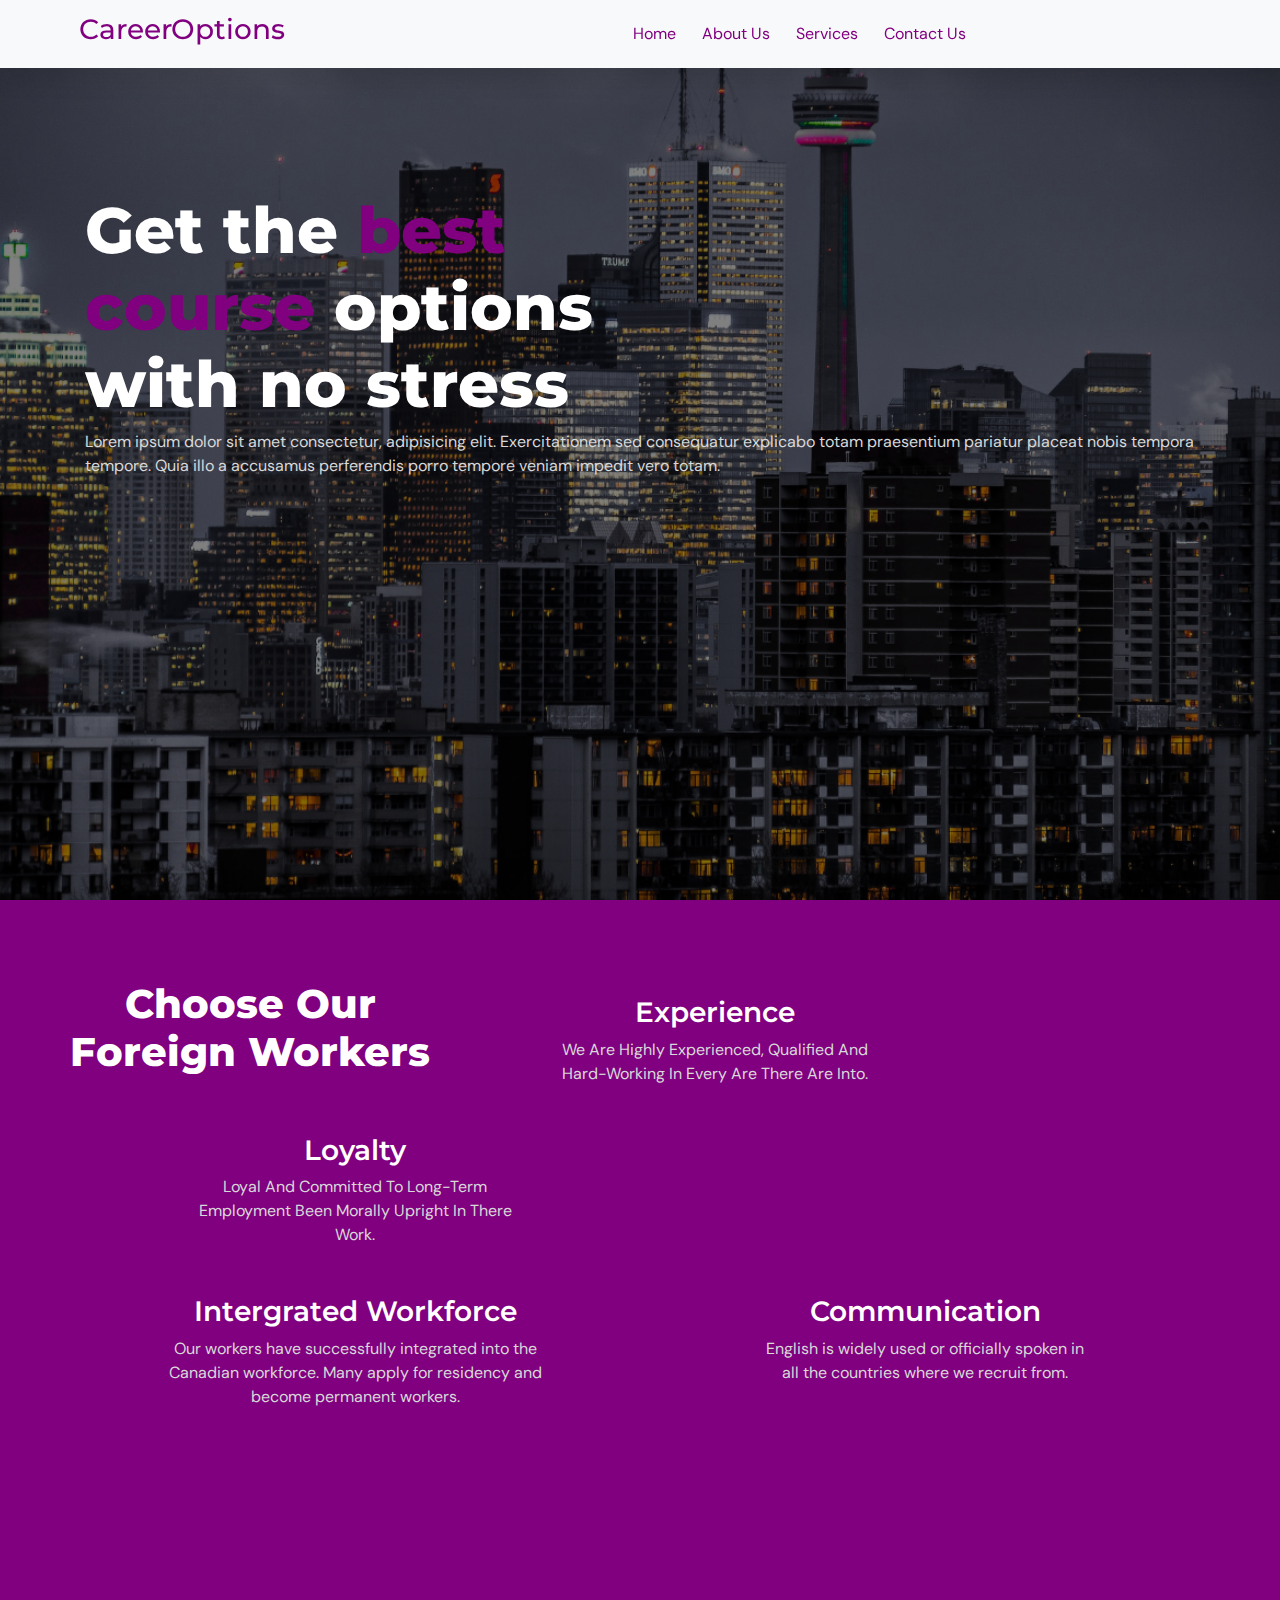
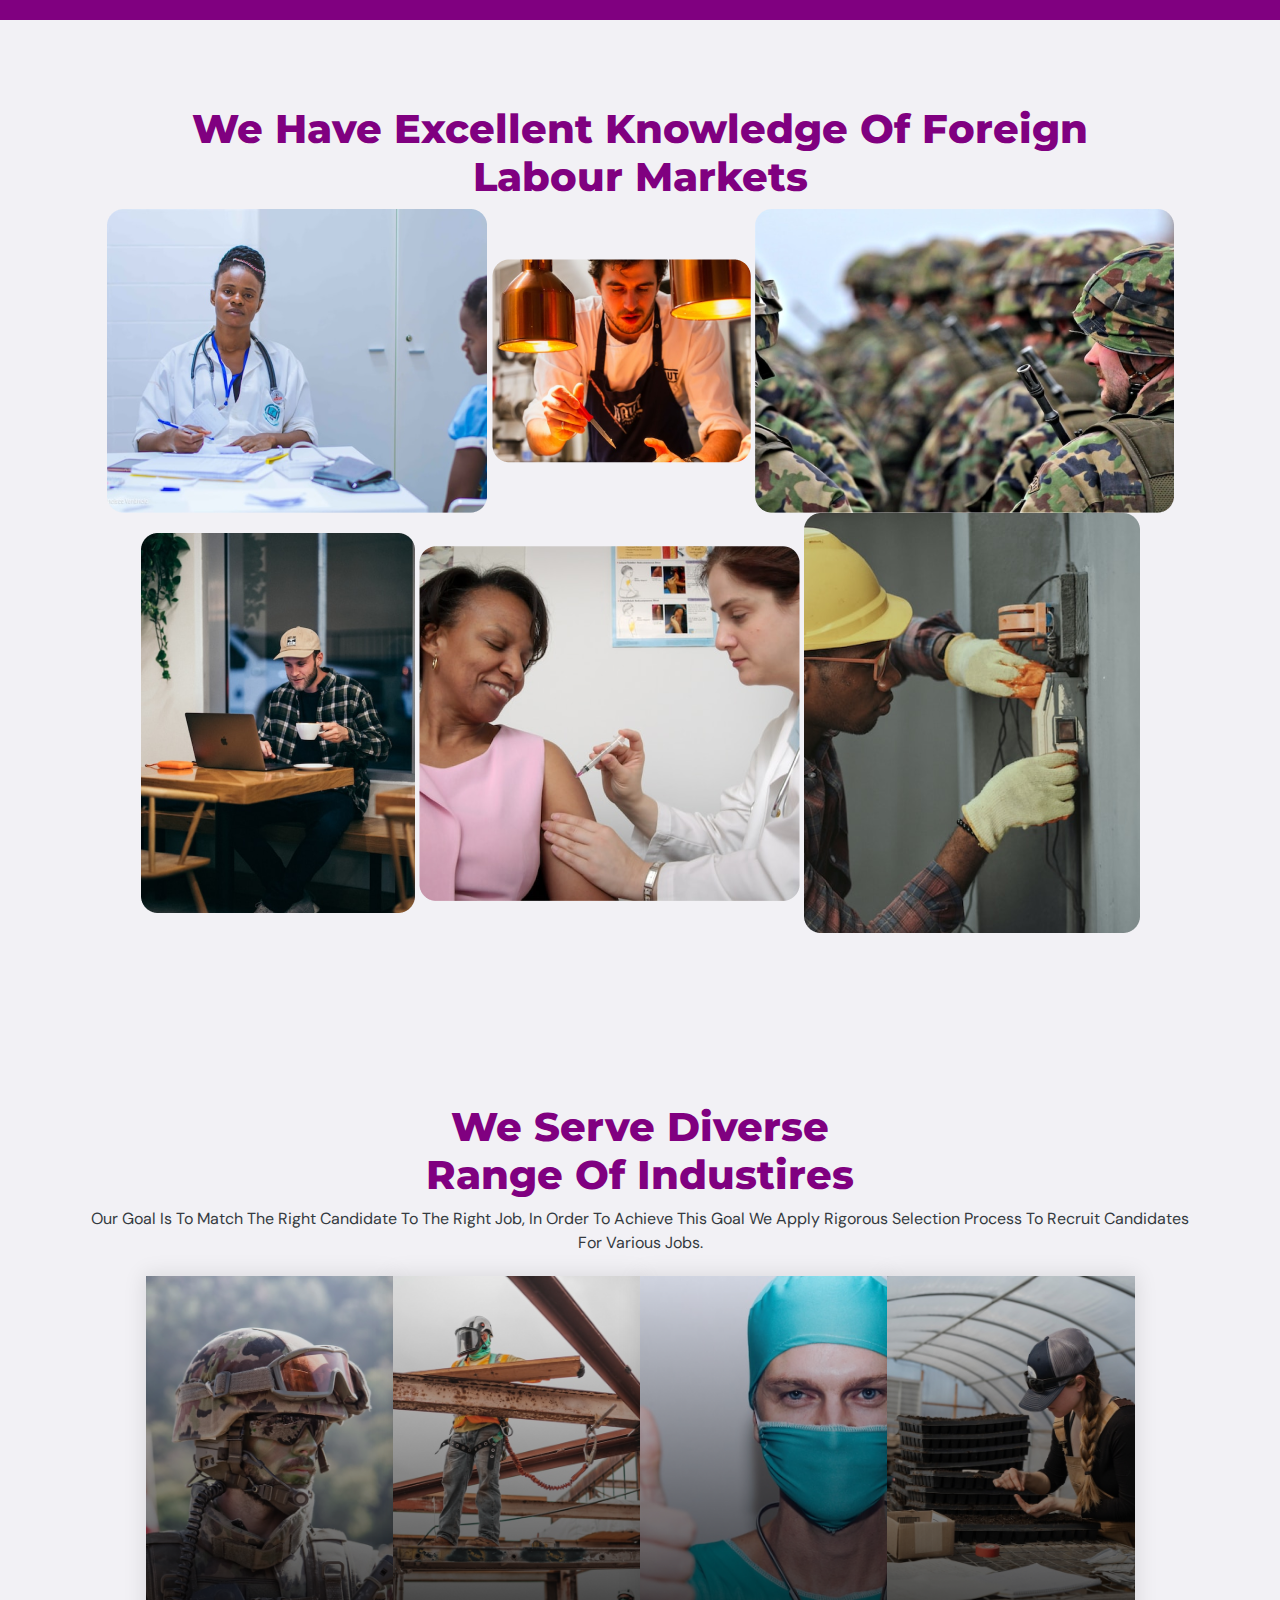
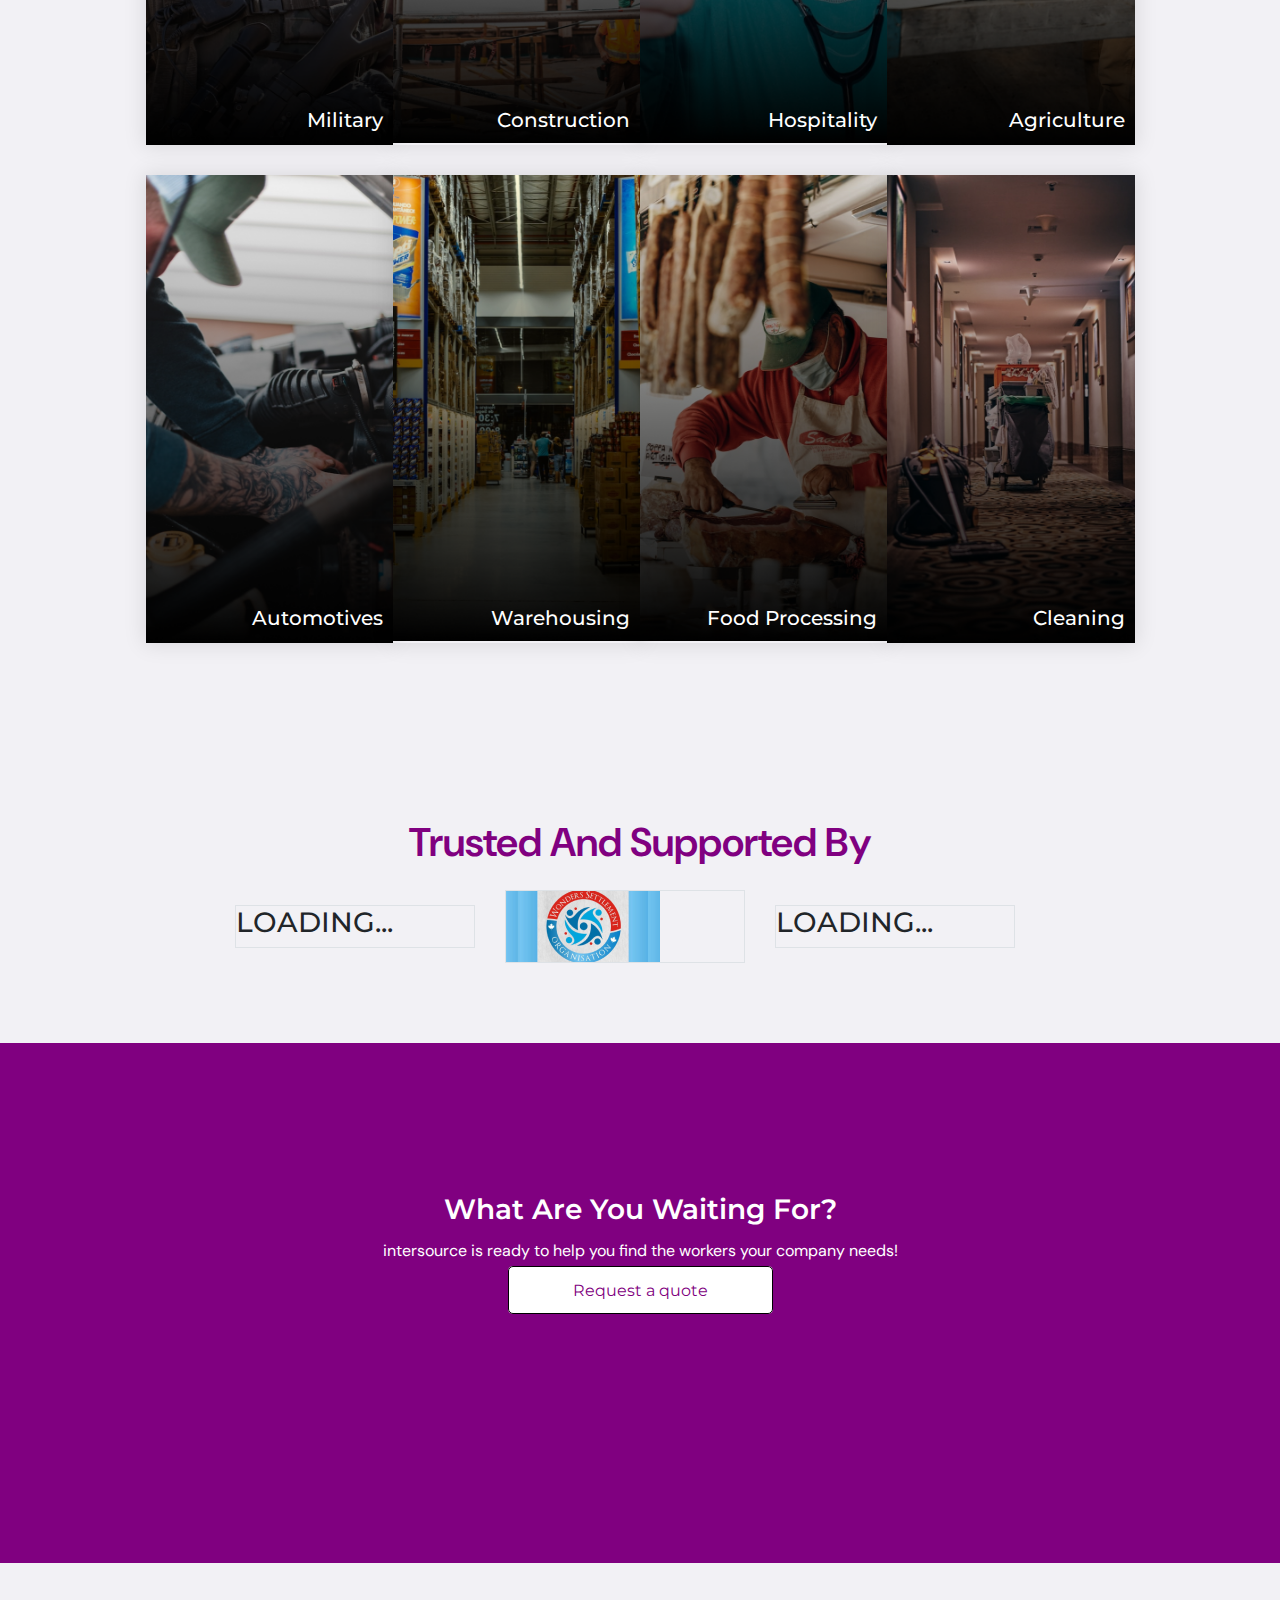
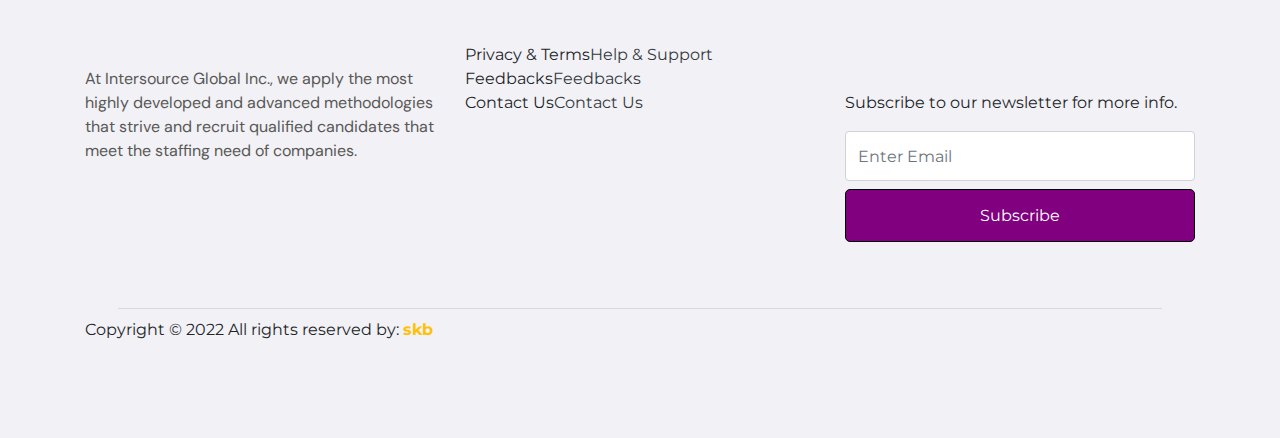
==== index.html @ 60148f46 "First commit of the year" ====
<!DOCTYPE html>
<html lang="en">
<head>
    <meta charset="UTF-8">
    <meta http-equiv="X-UA-Compatible" content="IE=edge">
    <meta name="viewport" content="width=device-width, initial-scale=1.0">
    <title>INTERSOURCE</title>
    <!-----external links--->
    <link rel="stylesheet" href="https://use.fontawesome.com/releases/v5.5.0/css/all.css" integrity="sha384-B4dIYHKNBt8Bc12p+WXckhzcICo0wtJAoU8YZTY5qE0Id1GSseTk6S+L3BlXeVIU" crossorigin="anonymous">
    <link rel="stylesheet" href="https://maxcdn.bootstrapcdn.com/bootstrap/4.1.3/css/bootstrap.min.css">
    <script src="https://ajax.googleapis.com/ajax/libs/jquery/3.3.1/jquery.min.js"></script>
    <script src="https://cdnjs.cloudflare.com/ajax/libs/popper.js/1.14.3/umd/popper.min.js"></script>
    <script src="https://maxcdn.bootstrapcdn.com/bootstrap/4.1.3/js/bootstrap.min.js"></script>
    <link rel="stylesheet" href="https://cdn.jsdelivr.net/npm/bootstrap-icons@1.9.1/font/bootstrap-icons.css">
    
    <link href="https://cdn.jsdelivr.net/npm/bootstrap@5.2.1/dist/css/bootstrap.min.css" 
    rel="stylesheet" integrity="sha384-iYQeCzEYFbKjA/T2uDLTpkwGzCiq6soy8tYaI1GyVh/UjpbCx/TYkiZhlZB6+fzT" 
    crossorigin="anonymous">
    <link rel="stylesheet" href="./css/style.css">
    <link rel="stylesheet" href="./css/responsive.css">
</head>
<body>

        <nav class="navbar navbar-expand-lg fixed-top bg-light">
          <div class="container-fluid">
            <a class="navbar-brand" href="#">
              <!-- <img src="imgs1/logo2.png" alt="" srcset="" id="logo-image" class="h-100 logo"> -->
              <h3 class="brand-name mx-5">CareerOptions</h3>
            </a>
            <button class="navbar-toggler" type="button" data-bs-toggle="collapse" data-bs-target="#navbarNavDropdown" aria-controls="navbarNavDropdown" aria-expanded="false" aria-label="Toggle navigation">
              <span class="navbar-toggler-icon"></span>
            </button>
            <div class="collapse navbar-collapse" id="navbarNavDropdown">
              <ul class="navbar-nav mx-auto">
                <li class="nav-item">
                  <a class="nav-link active" aria-current="page" href="index.html">Home</a>
                </li>
                <li class="nav-item">
                  <a class="nav-link" href="about.html">About Us</a>
                </li>
                <li class="nav-item">
                  <a class="nav-link" href="services.html">Services</a>
                </li>
                <li class="nav-item ">
                  <a class="nav-link" href="contact.html">Contact Us</a>
                </li>
              </ul>
            </div>
          </div>
        </nav> 
        <!--- NAV ENDS-->

        <!--HERO SECTION STARTS-->
        <section class="home hero-section" id="home">
            <div class="container">
                <div class="row">
                    <div class="col-12 ">
                        <h1 class="home-header text-align-center justify-content-center">
                            Get the <span> best</span> <br> <span>course </span>options <br> with no stress
                        </h1>
                            <p class="p1 text-align-center justify-content-center">
                                Lorem ipsum dolor sit amet consectetur, adipisicing elit. 
                                Exercitationem sed consequatur explicabo totam praesentium
                                 pariatur placeat nobis tempora tempore. 
                                Quia illo a accusamus perferendis porro tempore veniam impedit vero totam.
                            </p>
                    </div>
                </div>
            </div>
        </section>
        <!--HERO SECTION ENDS-->

        

        <!--CHOOSE SECTION STARTS-->
        <section class="choose choose-section" id="choose">
         <div class="container">
            <div class="row">
              <h1 class="choose-header text-center">
                Choose Our <br> Foreign Workers 
              </h1>
                <div class="col-lg-6 mb-3 mt-3 text-center text-capitalize">
                    <div class=" mb-lg-3">
                        <h3 class="choose-sub-header">Experience</h3>
                        <p class="p2">We are highly experienced, qualified and <br>
                           hard-working in every are there are into.
                          </p>
                    </div>
                </div>
                <div class="col-lg-6 mb-3 mt-3 text-center text-capitalize">
                    <div class=" mb-lg-3">
                        <h3 class="choose-sub-header">Loyalty</h3>
                        <p class="p2">Loyal and committed to long-term <br> employment been morally upright in there <br> work.
                          </p>
                    </div>
                </div>
            </div>
            <div class="row">
                <div class="col-lg-6 mb-3 mt-3 text-center">
                    <div class=" mb-lg-3">
                        <h3 class="choose-sub-header text-capitalize">Intergrated workforce</h3>
                        <p class="p2">Our workers have successfully integrated into 
                          the <br> Canadian workforce. Many apply for residency and <br> become permanent workers.
                          </p>
                    </div>
                </div>
                <div class="col-lg-6 mb-3 mt-3 text-center">
                    <div class=" mb-lg-3">
                        <h3 class="choose-sub-header text-capitalize">communication</h3>
                        <p class="p2">English is widely used or officially spoken
                           in <br> all the countries where we recruit from.
                          </p>
                    </div>
                </div>
            </div>
          </div>
      </section>
        <!--CHOOSE SECTION ENDS-->
        
        <!--LABOUR MARKETS SECTION STARTS-->
        <section class="labour labour-section" id="labour">
          <div class="container text-dark round">
              <div class="row">
                  <div class="col-12 ">
                      <h1 class="labour-header text-center text-capitalize ">
                        We have Excellent Knowledge of Foreign <br> Labour Markets 
                      </h1>
                     
                  <div class="round">
                      <div>
                        
                    <img src="./imgs1/img6.png" class="imgz" class="img-fluid" alt="" srcset="">
              
                    <!-- <div class="wrap-item"> -->
                        <img src="./imgs1/img7.png" class="imgz" class="img-fluid" alt="" srcset="">
                    <!-- </div> -->
                    <!-- <div class="wrap-item"> -->
                        <img src="./imgs1/img8.png" class="imgz" class="img-fluid" alt="" srcset="">
                    <!-- </div> -->
                      </div>
                <div>
                  
                <!-- <div class="wrap-item"> -->
                  <img src="./imgs1/tech.png" class="imgz" class="img-fluid" alt="" srcset="">
                  <!-- </div> -->
                  <!-- <div class="wrap-item"> -->
                      <img src="./imgs1/img10.png" class="imgz" class="img-fluid" alt="" srcset="">
                  <!-- </div>
                  <div class="wrap-item"> -->
                      <img src="./imgs1/img11.png" class="imgz" class="img-fluid" alt="" srcset="">
                  <!-- </div> -->
                </div>
              </div>
                     </div>
                    </div>
             </div>
      </section>
        <!--LABOUR MARKETS SECTION ENDS-->

        <!--RANGE INDUSTRIES SECTION STARTS-->
        <section class="range range-section" id="range">
          <div class="container  text-dark">
              <div class="row">
                  <div class="col-12">
                      <h1 class="range-header text-capitalize text-center">
                        we serve diverse <br> range of industires 
                      </h1>
                      <p class="p3 text-center text-dark text-capitalize">
                        our goal Is to match the right candidate to the right job, in order to achieve this goal 
                        we apply rigorous selection process to recruit candidates for various jobs.
                      </p>
                      <div class="range-img">
                        <div class="box">
                          <img src="./imgs1/military.png" class="img-fluid" alt="" srcset="">
                          <h5 class="bottom-text text-capitalize">Military</h5>
                        </div>
                        <div class="box">
                          <img src="./imgs1/img13.png" class="img-fluid" alt="" srcset="">
                          <h5 class="bottom-text text-capitalize">Construction</h5>
                        </div>
                        <div class="box">
                          <img src="./imgs1/health.png" class="img-fluid" alt="" srcset="">
                          <h5 class="bottom-text">Hospitality</h5>
                        </div>
                        <div class="box">
                          <img src="./imgs1/img16.png" class="img-fluid" alt="" srcset="">
                          <h5 class="bottom-text text-capitalize">Agriculture</h5>
                        </div>
                      </div>
                    
                  </div>
              </div>
              <div class="row">
                <div class="col-12">
                    <div class="range-img">
                      <div class="box">
                        <img src="./imgs1/img17.png" class="img-fluid" alt="" srcset=""> 
                        <h5 class="bottom-text">Automotives</h5> 
                      </div>
                      <div class="box">
                        <img src="./imgs1/img18.png" class="img-fluid" alt="" srcset="">
                        <h5 class="bottom-text text-capitalize">Warehousing</h5>
                      </div>
                      <div class="box">
                        <img src="./imgs1/img19.png" class="img-fluid" alt="" srcset="">
                        <h5 class="bottom-text text-capitalize">Food Processing</h5>
                      </div>
                      <div class="box">
                        <img src="./imgs1/img20.png" class="img-fluid" alt="" srcset="">
                        <h5 class="bottom-text text-capitalize">Cleaning</h5>
                      </div>
                    </div>
                  
                </div>
            </div>
          </div>
      </section>
        <!--RANGE INDUSTRIES SECTION ENDS-->

        <!--PARTNERS SECTION STARTS-->
        <section class="partner partner-section" id="partner">
          <div class="container">
              <div class="row">
                  <div class="col-md-12">
                      <h1 class="partner-header text-capitalize text-center mb-4">
                        trusted and supported by 
                      </h1>
                      <div class="row row-cols-2 col-md-12 me-2 align-items-center justify-content-center row-cols-lg-4 g-3 g-lg-12">
                        <div class="col-md-3">
                          <div class=" border partner">
                            <!-- <img src="imgs1/black-square.png" class="img-fluid" alt="" srcset=""> -->
                            <h3>LOADING...</h3>
                          </div>
                        </div>
                        <div class="col-md-3">
                          <div class=" border partner">
                            <img src="imgs1/light-square.png" class="img-fluid" alt="" srcset="">
                          </div>
                        </div>
                        <div class="col-md-3">
                          <div class=" border partner">
                            <!-- <img src="imgs1/black-square.png" class="img-fluid" alt="" srcset=""> -->
                            <h3>LOADING...</h3>
                          </div>
                        </div>
                      </div>
                  </div>
              </div>
          </div>
      </section>
        <!--PARTNERS SECTION ENDS-->

            <!--QUOTE SECTION STARTS-->
            <section class="quote quote-section" id="quote">
            <div class="container-fluid text-white ">
                <div class="row">
                    <div class="col quote1">
                        <div class="card text-center border-0">
                        <div class="card-body quote2 py-5 border-0">
                            <h3 class="card-title card-title1 text-capitalize ">what are you waiting for?</h3>
                            <p class="card-text text-white p4">intersource is ready to help you find the workers your company needs!</p>
                            <a href="#" class="req-btn py-3">Request a quote</a>
                        </div>
                        </div>
                    </div>
                </div>
            </div>
        </section>
            <!--QUOTE SECTION ENDS-->

            <!--FOOTER SECTION STARTS-->
            <section class="footer footer-section" id="footer">
            <footer class="site-footer">
                <div class="container">
                    <div class="row">
                    <div class="col-lg-4 py-4">
                        <!-- <img src="./imgs1/logo2.png" alt="" srcset=""> -->
                        <p class="p5"> 
                            At Intersource Global Inc., we apply the most highly 
                            developed and advanced methodologies that strive and
                            recruit qualified candidates that meet the staffing
                            need of companies.
                            </p>
                        </div>
                            <div class="col-lg-4 mb-2">
                                <ul class="list-unstyled footer-link ">
                                <li class="d-flex ">
                                    <span class="me-3 ">Privacy & Terms</span><span class="text-dark">Help & Support</span>
                                </li>
                                <li class="d-flex">
                                    <span class="me-5">Feedbacks</span> <span class="text-dark">Feedbacks</span>
                                </li>
                                <li class="d-flex">
                                    <span class="me-5">Contact Us</span><span class="text-dark">Contact Us</span>
                                </li>
                                </ul>
                            </div>
                            
                            <div class="col-lg-4 mb-2 py-5">
                                <p>
                                Subscribe to our newsletter for more info.
                                </p>
                                <form action="" >
                                <input type="search" class="form-control form-control3 mb-2" placeholder="Enter Email" aria-label="Search" aria-describedby="search-addon" />
                                        <span class=" border-0" id="search-addon">
                                        <!-- <button type="submit" class="btn ">search</button> -->
                                        <button class=" subscribe-btn btn-block py-3"  type="submit">Subscribe</button>
                                        </span>
                                </form>
                                    
                            </div>
                                <hr class="mb-2 col mx-5">  
                            </div>
                            <div class="row align-items-center">
                            <div class="col-md-7 col-lg-6">
                                <p>
                                Copyright &copy; 2022 All rights reserved by:
                                <a href="#" style="text-align:none ;">
                                    <strong class="text-warning">skb</strong>
                                </a>
                                </p>
                            </div>
                            <div class="col-md-5 col-lg-6">
                                <div class="text-center text-md-right">
                                <ul class="list-unstyled list-inline">
                                    <li class="list-inline-item">
                                    <a href="#" class="btn-floating btn-sm text-dark" ><i class="fab fa-facebook "></i></a>
                                    </li>
                                    <li class="list-inline-item">
                                    <a href="#" class="btn-floating btn-sm text-dark" ><i class="fab fa-instagram"></i></a>
                                    </li>
                                    <li class="list-inline-item">
                                    <a href="#" class="btn-floating btn-sm text-dark" ><i class="fab fa-twitter"></i></a>
                                    </li>
                                    <li class="list-inline-item">
                                    <a href="#" class="btn-floating btn-sm text-dark" ><i class="fab fa-whatsapp"></i></a>
                                    </li>
                                    <li class="list-inline-item">
                                    <a href="#" class="btn-floating btn-sm text-dark" ><i class="fab fa-youtube"></i></a>
                                    </li>
                                </ul>
                                </div>
                            </div>
                            </div>
                        </div>
                        </footer>
                </section>
            <!--FOOTER SECTION ENDS-->


    <script src="https://cdn.jsdelivr.net/npm/@popperjs/core@2.11.6/dist/umd/popper.min.js" 
    integrity="sha384-oBqDVmMz9ATKxIep9tiCxS/Z9fNfEXiDAYTujMAeBAsjFuCZSmKbSSUnQlmh/jp3" crossorigin="anonymous">
    </script>
    <script src="https://cdn.jsdelivr.net/npm/bootstrap@5.2.1/dist/js/bootstrap.min.js" 
    integrity="sha384-7VPbUDkoPSGFnVtYi0QogXtr74QeVeeIs99Qfg5YCF+TidwNdjvaKZX19NZ/e6oz" 
    crossorigin="anonymous">
    </script>
    <script src="./js/data.js"></script>   
    <script src="./js/script.js"></script>
    </body>
    </html>
---- css/style.css ----
/* monteserrat fonts for the headers and Dm sans for the body text */
@import url('https://fonts.googleapis.com/css2?family=Montserrat:wght@400;500;600;700;800;900&display=swap');
@import url('https://fonts.googleapis.com/css2?family=DM+Sans:wght@400;500;700&family=Montserrat:wght@400;500;600;700;800;900&display=swap');

/* Color variation */
:root {
    --body: #F2F1F5;
    --blue: #3480F1;
    --white: #ffffff;
    --black:#000000;
    --linear-gradient: rgba(0, 0, 0, 0.81), rgb(250, 249, 249);
    --linear-gradient2: rgba(97, 154, 239, 1);
    --linear-gradient3: linear-gradient(-255deg, #102544 0%,   #1965D5 59.38%);
    --sub-btn: #102544;
    --paragraph-color:rgba(216, 216, 216, 1);

  }

body{
    font-family: "montserrat" ,sans-serif;
    background-color: var(--body);
}
.brand-name{
    color: purple;
}
a{
    text-decoration: none !important;
    transition: all .5s ease-in;
    cursor: pointer;
    list-style: none;
    color: white;
}
.navbar{
    box-shadow: 0 12px 20px rgba(0, 0, 0, .1);
    background: white;
}
.navbar ul li a{
    margin: 5px;
    color: purple !important;
    /* background-color: red; */
    /* font-weight: 600; */
    font-family: 'Dm sans';
}
.navbar ul li a:hover{
    background-color: purple;
    color: white !important;
    border-radius: 5px;
}
section{
    padding-top: 80px;
    padding-bottom: 80px;
    z-index: 2;
}
.hero-section{
    min-height: 100vh;
}
.home-header{
    font-size: 4rem;
    font-family: 'Montserrat';
    font-weight: 800;
    padding-top: 7rem;
    /* padding-left: 1rem; */
    color: white;
}
.home-header > span{
    color: purple;
}

.home{
    width: 100%;
    background-image: url(../imgs1/img27.png);
    background-position: center;
    background-repeat: no-repeat;
    background-size: cover;
}

.overlay{
    position: absolute;
    top: 0;
    left: 0;
    width: 100%;
    height: 100%;
    background: linear-gradient(rgba(0, 0, 0, 0.075), rgba(250, 249, 249, 0.151));
    z-index: -1;
}
.p1{
    color: var(--paragraph-color);
    font-family: 'Dm sans', 'Segoe UI', Tahoma, Geneva, Verdana, sans-serif; 
}

.p5{
    color: #585858;
    font-family: 'Dm sans', 'Segoe UI', Tahoma, Geneva, Verdana, sans-serif; 
}


/* .btn1 {
    padding: .85rem 4rem !important;
    color: #fff !important;
    background-color: #198754;
    outline: none !important;
    border: none !important;
    border-radius: 5px;
    text-decoration: none; 
}
.btn1:hover {
    padding: .85rem 4rem !important;
    color:  #198754 !important;
    background-color: #fff !important;
    border: 1px solid #198754 !important;
    border-radius: 5px;
    text-decoration: none;  
} */

/* .signup-btn:hover, .signin-btn:hover{
    padding: .85rem 4rem !important;
    color:  #3480F1 !important;
    background-color: #fff !important;
    border: 1px solid #3480F1 !important;
    border-radius: 5px;
    text-decoration: none; 
}
 .btn2 {
    padding: .85rem 4rem !important;
    background-color: white;
    color: #3480F1 !important;
    outline: none !important;
    border: 1px solid #3480F1;
    border-radius: 5px;
    text-decoration: none;
} 
.btn2:hover {
    padding: .85rem 4rem !important;
    color: #fff !important;
    background-color:#3480F1 !important;
    border: 1px solid #3480F1 !important;
    border-radius: 5px;
    text-decoration: none;
    
}  */

 .hero-btn{
    padding: .5rem 1.2rem !important;
    border-radius: 5px;
    /* margin-left: 15px; */
    border: none;
    background-color: purple;
    color: white !important;
}
.hero-btn:hover {
    padding: .85rem 4rem !important;
    border-radius: 5px;
    border: 1px solid purple !important;
    background-color: white;
    color:  purple !important;
    transform: ease all .1s;
}
.req-btn{
    padding: .85rem 4rem !important;
    background-color: white;
    color: purple !important;
    outline: none !important;
    border: 1px solid black;
    border-radius: 5px;
    text-decoration: none; 
    
}
.req-btn:hover{
    color: white !important;
    background-color: purple;
    box-shadow: 0 12px 20px rgba(0, 0, 0, .4);
}
/* .quote-btn{
    background-color: white;
    color: black;
    padding: .85rem 1.2rem !important;
    border-radius: .72rem;
} */

.subscribe-btn{
    padding: .85rem 4rem !important;
    background-color: purple;
    color: white !important;
    outline: none !important;
    border: 1px solid black;
    border-radius: 5px;
    text-decoration: none; 
}
.subscribe-btn:hover{
    color:purple !important;
    background-color:  white !important;
}
.list-inline, .list-inline-item, a .fab{
    color: purple;
}
.jobs-card-section{
    min-height: 100vh;
    /* background-color: red; */
}
.jobs-btn{
    padding: .85rem 3rem !important;
    border-radius: 5px;
    margin-left: 10px;
    border: none;
    background-color: #3480F1;
    color: white !important;
    cursor: pointer;
}
.jobs-btn:hover{
    background: white !important;
    color: #3480F1 !important; 
    cursor: pointer;
}
.contact-header{
    padding-top: 45px;
}
.cont-btn{
    padding: .85rem 4rem !important;
    border-radius: 5px;
    border: none !important;
    outline: none !important;
    background-color: purple;
    color: white !important;
}
.cont-btn:hover{
    background-color: white;
    color: purple !important;
    border: 1px solid purple !important;
}
.works-btn{
    padding: .85rem 4rem !important;
    border-radius: 5px;
    border: none !important;
    outline: none !important;
    background-color: #3480F1;
    color: white !important;  
}
.works-btn:hover{
    background-color: white;
    color: #3480F1 !important;
    border: 1px solid #3480F1 !important;
}
.why-section{
    min-height: 100vh;
    align-items: center;
    justify-content: center;
    position: relative;
    /* background-color: red !important; */
}
.why-header{
    font-weight: 800;
    font-family: 'Montserrat';
    color: purple;
    margin-left: 20rem !important;
    margin-top: 2rem;
}
.text-R{
    padding-top: 7rem;
    margin-bottom: 20px;
}
.text-up{
    padding-top: 5rem;
    margin-bottom: 20px;
}
.card-title{
    color: purple;
    font-family: 'Montserrat';
    font-weight: 600;
}
.card-body{
    padding-top: 70px !important;   
}
.card-body1{
    padding-top: 30px !important;
    background-color: #F2F1F5;
}
.cards{
    padding-top: 50px;  
    /* background-color: red;  */
}
.card-bg{
    background-color: #F2F1F5 !important;
}
.features-icons-item{
    background-color: var(--white);
    padding: 15px;
    padding-left: 30px;
    height: 110%;
    width: 90%;
    border-radius: 15px;
}
/* .bi-person{
    color: red !important;
} */
.choose-section{
    min-height: 80vh;
    background-color: purple;
}
.choose-header{
    color: var(--white);
    font-weight: 800;
}
.choose-sub-header{
    color: var(--white);
    font-family: 'Montserrat';
    font-weight: 600;
}
.p2{
    color: #d8d8d8;
    font-family: "Dm sans", 'Segoe UI', Tahoma, Geneva, Verdana, sans-serif;
}
 .p3, .p4{
    color: var(--white);
    font-family: 'Dm sans', 'Segoe UI', Tahoma, Geneva, Verdana, sans-serif;
}
.labour-section{
    min-height: 100vh;
}
.labour-header{
    color: purple;
    font-family: 'Montserrat';
    font-weight: 800;
}
.round{
    display: flex;
    margin: 5px auto;
    flex-wrap: wrap;
    align-items: center;
    justify-content: center;
}
/* .imgz{
    display: block;
    flex-basis: 20%;
    padding: 10px;
} */


.range-section{
    min-height: 100vh;
}
.range-header{
    font-family: 'Montserrat';
    font-weight: 800;
    color: purple;

}

.range-img{
    width: 90%;
    padding: 5px;
    margin: 10px auto;
    display: flex;
    flex-direction: row;
    justify-content: center;
}
.box{
    width: 250px;
    margin: 0px 0px;
    box-shadow: 0 0 20px 2px rgba(0, 0, 0, .1);
    transition: .85s;
    position: relative;
}
.bottom-text{
    position: absolute;
    bottom: 5px;
    right: 10px;
    color: white;
}
.box img{
    display: block;
    width: 100%;
    /* border-radius: 5px; */
}
.box:hover{
    transform: scale(1.2);
    z-index: 2;
}
.partner-header{
    color: purple;
    font-weight: 600;
    font-family: "Dm sans";
}
.quote-section, .card{
    min-height: 40vh;
    background-color: purple; 
}
.quote1{
    display: block;
    align-items: center;
}
.card-title1{
    color: white;
    font-family: 'Montserrat';
}

.about{
    width: 100%;
    background-image: url(../imgs1/abt-img.png);
    background-position: center;
    background-repeat: no-repeat;
    background-size: cover;
}
.about-section{
    min-height: 100vh;
    display: flex;
    justify-content: center;
    align-items: center;
}
.about-header{
    color: var(--white);
    font-family: 'Montserrat';
    font-weight: 800;
    font-size: 7rem;
    line-height: 1.2;
}

.p6{
    color: var(--white);
    font-family: 'Dm sans','Segoe UI', Tahoma, Geneva, Verdana, sans-serif;
    /* font-weight: 600; */
    font-size: 1.5rem;
}

.who-section{
    min-height: 70vh; 
}
.features-icons-icon{
    width: 4rem;
    height: 4rem;
    padding-top: 1rem;
    display: flex;
    align-items: center;
    justify-content: center;
    background-color: #d1e1fa;
    border-radius: 50%;
    margin-bottom: 1.7rem;
}
.features-icons-icon .bi{
    color: #102544;
    font-size: 2rem;
}
.who-header{
    color: var(--blue);
    font-family: 'Montserrat';
    font-weight: 800;
    margin-bottom: 2rem;
}
.about-main-section{
    min-height: 70vh;
}
.about-main-body{
    padding-top: 3rem;
}
.about-main-header{
    font-weight: 800;
    font-family: 'Montserrat';
    background-image: var(--linear-gradient3);
    background-size: 70% auto;
    background-clip: text;
    -webkit-background-clip: text;
    -webkit-text-fill-color: transparent;
    margin-bottom: 1.2rem;
}

.objective-section{
    min-height: 70vh;
    /* background-color: green; */
}
.objective-body{
    padding-top: 15rem;
}
.objective-header{
    font-weight: 800;
    font-family: 'Montserrat';
    background-image: var(--linear-gradient3);
    background-size: 70% auto;
    background-clip: text;
    -webkit-background-clip: text;
    -webkit-text-fill-color: transparent;
}
.p7, .p8, .p9{
    color:#585858;
    font-family: 'Dm sans', 'Segoe UI', Tahoma, Geneva, Verdana, sans-serif;
}
.p8{
    margin-bottom: 2rem !important;
}
.recruit-section{
    min-height: 70vh;
    position: relative;
}
.recruit-body{
    padding-top: 15rem;
}
.recruit-header{
    font-weight: 800;
    font-family: 'Montserrat';
    background-image: var(--linear-gradient3);
    background-size: 70% auto;
    background-clip: text;
    -webkit-background-clip: text;
    -webkit-text-fill-color: transparent;
}

.curve{
    position: absolute;
    bottom: 0;
    left: 0;
    width: 100%;
    overflow: hidden;
    line-height: 0;
    transform: rotate(180deg);
}

.curve svg {
    position: relative;
    display: block;
    width: calc(156% + 1.3px);
    height: 189px;
}

.curve .shape-fill {
    fill: white;
}
.staff-section{
    min-height: 100vh;
    background-color: white;
}
.staff-header{
    font-weight: 800;
    font-family: 'Montserrat';
    color:  rgba(16, 37, 68, 1);
    margin-bottom: 70px;
    padding-bottom: 70px;
}
/* .timeline{
    position: relative;
    max-width: 1200px;
    margin: 100px auto;
}
.contain{
    padding: 10px 50px;
    position: relative;
    width: 50%;
}
.text-box{
    padding: 20px 30px;
    background-color: gray;
    position: relative;
    border-radius: 5px;
    font-size: 15px;
}
.left-contain{
    left: 0;
}
.right-contain{
    left: 50%;
}
.contain img{
    position: absolute;
    width: 40px;
    border-radius: 50%;
    right: -20px;
    top: 32px;
    z-index: 10;
}
.right-contain img{
    left: -20px;
}
.timeline::after{
    content: '';
    position: absolute !important;
    width: 6px !important;
    height: 100%;
    background-color: green !important;
    top: 0;
    left: 50%;
    margin-left: -3px;
    z-index: 2;
} */


.timeline{
    position: relative;
    max-width: 1200px;
    margin: 70px auto;
}
.contain{
    padding: 10px 50px;
    position: relative;
    width: 50%;
    /* background: rgba(0, 0, 0, .3); */
    animation: movedown 1s linear forwards;
    opacity: 0;
}
@keyframes movedown{
    0%{
        opacity: 1;
        transform: translateY(-30px);
    }
    100%{
        opacity: 1;
        transform: translateY(0px);
    }
}
.contain:nth-child(1){
    animation-delay: 0s;
    text-align: right;
    color: #585858;
    font-family: 'Dm sans', 'Segoe UI', Tahoma, Geneva, Verdana, sans-serif;
}

.contain:nth-child(2){
    animation-delay: 1s;
    text-align: left;
    color: #585858;
    font-family: 'Dm sans', 'Segoe UI', Tahoma, Geneva, Verdana, sans-serif;
}
.contain:nth-child(3){
    animation-delay: 2s;
    text-align: right;
    color: #585858;
    font-family: 'Dm sans', 'Segoe UI', Tahoma, Geneva, Verdana, sans-serif;
}
.contain:nth-child(4){
    animation-delay: 3s;
    text-align: left;
    color: #585858;
    font-family: 'Dm sans', 'Segoe UI', Tahoma, Geneva, Verdana, sans-serif;
}
.contain:nth-child(5){
    animation-delay: 4s;
    text-align: right;
    color: #585858;
    font-family: 'Dm sans', 'Segoe UI', Tahoma, Geneva, Verdana, sans-serif;
}
.contain:nth-child(6){
    animation-delay: 5s;
    text-align: left;
    color: #585858;
    font-family: 'Dm sans', 'Segoe UI', Tahoma, Geneva, Verdana, sans-serif;
}
.contain:nth-child(7){
    animation-delay: 6s;
    text-align: right;
    color: #585858;
    font-family: 'Dm sans', 'Segoe UI', Tahoma, Geneva, Verdana, sans-serif;
}
.text-box{
    padding: 20px 30px;
    position: relative;
    border-radius: 6px;
    font-size: 15px;
}
.left-contain{
    left: 0;
}
.right-contain{
    left: 50%;
}
.contain img{
    position: absolute;
    width: 40px;
    border-radius: 50%;
    right: -20px;
    top: 32px;
    z-index: 10;
}
.right-contain img{
    left: -20px;
}
.timeline::after{
    content: '';
    position: absolute;
    width: 6px;
    height: 100%;
    background-color: rgba(16, 37, 68, 1);
    top: 0;
    left: 50%;
    margin-left: -3px;
    z-index: 10;
    animation: moveline 6s linear forwards;
}

@keyframes moveline{
    0%{
        height: 0;
    }
    100%{
        height: 100%;
    }
}
.text-box h2{
    font-weight: 600;
    margin-bottom: 5px;

}
.text-box small{
    display: inline-block;
    margin-bottom: 5px;
    font-size: 1.2rem;
}

/* works */

.works-section{
    min-height: 100vh;
}
.works-header{
    font-size: 7rem;
    font-family: 'Montserrat';
    font-weight: 800;
    padding-top: 10rem;
    line-height: 1.2;
}

.works{
    width: 100%;
    background-image: url(../imgs1/bg3.png);
    background-position: center;
    background-repeat: no-repeat;
    background-size: cover;
}

/*Extra links*/
/* Add a black background color to the top navigation */
.topnav {
    overflow: hidden;
  }
  
  /* Style the links inside the navigation bar */
  .topnav a {
    float: left;
    display: block;
    color: #198754;
    text-align: center;
    padding: 10px 16px;
    text-decoration: none;
    font-size: 17px;
  }
  
  /* Change the color of links on hover */
  .topnav a:hover {
    background-color: #ddd;
    color: black;
  }
  
  /* Add an active class to highlight the current page */
  .topnav a.active {
    color: #3480F1;
  }
  
  /* Hide the link that should open and close the topnav on small screens */
  .topnav .icon {
    display: none;
  }
   


/* .employment-section{
    min-height: 100vh;
    background: #F2F1F5;
} */
.employment-header{
    font-weight: 800;
    font-family: 'Montserrat';
    background-image: var(--linear-gradient3);
    background-size: 70% auto;
    background-clip: text;
    -webkit-background-clip: text;
    -webkit-text-fill-color: transparent;
    
}
.card-title2{
    margin-bottom: 2px;
}
.canada-header{
    font-family: 'Montserrat';
    font-weight: 600;
    color: #102544;
}
.card-text{
    font-family: 'Dm sans', 'Segoe UI', Tahoma, Geneva, Verdana, sans-serif;
    color: #585858;
}
.layoffs-section{
    min-height: -2px;
}
.jobs-section{
    margin-top: 10px;
    min-height: 7vh;
}
.textarea1,
    input[type=text] {
    border: 1px solid #3480F1 !important;
    background-color: #F2F1F5;
}
select{
    margin: 5px;
    padding: 10px;
    padding-right: 2rem !important;
    border: none;
    /* padding: .85rem 4rem !important; */
    border: 5px;
}
textarea{
    border: 1px solid #3480F1;
    border-radius: 5px;
    background-color: #F2F1F5 !important;
    resize: none;
}
/* .textarea1{
    border: 1px solid #000000 !important;
} */
.form-control-1, .form-control-2, .form-control3, .form-control-4{
    height: 50px;
}
.form-control-1::placeholder{
    color: rgb(3, 3, 51) !important;
}
.form-control-2::placeholder{
    color: rgb(3, 3, 51) !important;
}
.form-selection{
    height: 50px;
    border-radius: 5px;
    background-color: #d9d9d9;
}
.hear{
    border: 1px solid #3480F1;
    border-radius: 5px;
    padding-left: 1.2rem;
}
.twit-active{
    background-color: #3480F1;
}
 hr{
    color: black;
    margin-top: 10px;
    width: 100%;
} 

.contacts{
    min-height: 100vh;
    color: black;
}
.upload-header{
    padding-top: 40px;
    padding-left: 7rem;
    color: black;
    font-family: 'Montserrat';
    font-weight: 600;
}
.personal-info{
    color: #3480F1;
    font-size: 30px;
    font-weight: 600;
    padding-left: 7rem;
}
.labels{
    color: black;
}
.labels2{
    color: #585858;
    font-size: 20px;
}


section .wrapper{
    display: flex;
    max-width: 1300px;
    margin: 10 auto; 
    /* padding-left: 15%; */
    justify-content: center;
    /* border: 2px solid red; */
}


.apply:hover{
    padding: .85rem 4rem !important;
    color: #3480F1 !important;
    background-color: white;
    border: 2px solid #3480F1 !important;
    border-radius: 5px;
}
.c-head1 {
    padding: 20px;   
}
.contact-header{
    color: black;
    font-family: 'Montserrat';
    font-weight: 800;
}
.contact-info{
    color: #000000;
    font-family: 'Dm sans';
    display: block;
    align-items: center;
    justify-content: center;
    padding-left: 40px;
}


.labels1{
    font-weight: 600;
    color: #222222;
    font-family: 'Dm sans';
}
.terms{
    color: #3480F1;
}
.sign-icons{
    font-weight: 600;
}
.sign-icon{
    font-size: 25px;
    width: 50px;
    height: 50px;
    background-color: #3480F1;
    display: flex;
    align-items: center;
    justify-content: center;
    border-radius: 50%;
}
.signin-form{
    margin-top: 15rem !important;
}

.Fpwd{
    color: #3480F1;
}
/*otp*/
.inputs input {
    width: 60px;
    height: 60px;
    border: 1px solid #5858585d !important;
}

input[type=number]::-webkit-inner-spin-button,
input[type=number]::-webkit-outer-spin-button {
    -webkit-appearance: none;
    -moz-appearance: none;
    appearance: none;
    margin: 0
}
---- css/responsive.css ----
/* 
// X-Small devices (portrait phones, less than 576px)
// No media query for `xs` since this is the default in Bootstrap

// Small devices (landscape phones, 576px and up)
@media (min-width: 576px) { ... }

// Medium devices (tablets, 768px and up)
@media (min-width: 768px) { ... }

// Large devices (desktops, 992px and up)
@media (min-width: 992px) { ... }

// X-Large devices (large desktops, 1200px and up)
@media (min-width: 1200px) { ... }

// XX-Large devices (larger desktops, 1400px and up)
@media (min-width: 1400px) { ... } */


/* Extra large devices (large laptops and desktops, 1200px and up) */
@media only screen and (max-width: 1200px) {}
/*    
    body{
        font-family: 'montserrat';
        line-height: ;
        background-color: #f2f1f5;
    }
   

}




/* Large devices (laptops/desktops, 992px and up) */
@media only screen and (max-width: 992px) {
    section{
        padding-top: 40px;
        padding-bottom: 20px;
        z-index: 2;
        position: relative;
    }
    .hero-section{
        min-height: 60vh;
    }
    .home-header{
        font-size: 30px;
        font-family: 'Montserrat';
        font-weight: 600;
        padding-top: 5rem;
        padding-left: 1rem;
    }
    
    .home-header > span{
        color: var(--linear-gradient2);
    }
    
    .home{
        width: 100%;
        background-image: url(../imgs1/img1.png);
        background-position: center;
        background-repeat: no-repeat;
        background-size:center;
        overflow-x: hidden !important;
    }
    
    .p1{
        color: var(--paragraph-color);
        font-family: 'Dm sans', 'Segoe UI', Tahoma, Geneva, Verdana, sans-serif;    
    }
    .hero-btn{
        padding: .85rem 4rem !important;
        border-radius: .72rem;
        margin-left: 5px;
        border: none;
        background-color: #3480F1;
        color: white !important;
    }
    .card-body{
        padding-top: 30px !important;   
    }
    .card-body1{
        padding-top: 20px !important;
        background-color: #F2F1F5;
    }

    .text-R{
        padding-top: .5rem;
        margin-bottom: 2px;
    }
    .about{
        width: 100%;
        background-image: url(../imgs1/abt-img.png);
        background-position: center;
        background-repeat: no-repeat;
        background-size: cover;
    }
    .about-section{
        min-height: 80vh;
        display: flex;
        justify-content: center;
        align-items: center;
    }
    .about-header{
        font-size: 50px;
        font-family: 'Montserrat';
        font-weight: 800;
        padding-top: 2rem;
        padding-left: 1rem;
    }
    .p6{
        color: var(--white);
        font-family: 'Dm sans','Segoe UI', Tahoma, Geneva, Verdana, sans-serif;
        /* font-weight: 600; */
        font-size: .85rem;
    }

    /* homepage ends */
    .range-section{
        min-height: 100vh;
    }
    .range-header{
        font-family: 'Montserrat';
        font-weight: 800;
        color: var(--black);
    }
    
    .range-img{
        width: 90%;
        padding: 5px;
        margin: 10px auto;
        display: flex;
        flex-direction: column;
        align-items: center;
        justify-content: center;
    }
    .box{
        width: 250px;
        margin: 0px 0px;
        box-shadow: 0 0 20px 2px rgba(0, 0, 0, .1);
        transition: .85s;
        position: relative;
    }
    .bottom-text{
        position: absolute;
        bottom: 5px;
        right: 10px;
        color: white;
    }
    .box img{
        display: block;
        width: 100%;
        margin: 5px;
        /* border-radius: 5px; */
    }
    .box:hover{
        transform: scale(1.2);
        z-index: 2;
    }
    
    .who-section{
        min-height: 30vh; 
    }
    .features-icons-icon{
        width: 2rem;
        height: 2rem;
        padding-top: .5rem;
        display: block;
        align-items: center;
        justify-content: center;
        background-color: #d1e1fa;
        border-radius: 50%;
    }
    .features-icons-icon .bi{
        color: var(--blue);
        font-size: 1.5rem;
    }
    .who-header{
        color: var(--blue);
        font-family: 'Montserrat';
        font-weight: 800;
    }
    .about-main-section{
        min-height: 70vh;
    }
    .about-main-body{
        padding-top: .5rem;
    }
    .about-main-header{
        font-weight: 800;
        font-family: 'Montserrat';
        background-image: var(--linear-gradient3);
        background-size: 70% auto;
        background-clip: text;
        -webkit-background-clip: text;
        -webkit-text-fill-color: transparent;
    }
    
    .objective-section{
        min-height: 50vh;
    }
    .objective-body{
        padding-top: 4rem;
    }
    .objective-header{
        font-weight: 800;
        font-family: 'Montserrat';
        background-image: var(--linear-gradient3);
        background-size: 70% auto;
        background-clip: text;
        -webkit-background-clip: text;
        -webkit-text-fill-color: transparent;
    }
    .why-header{
        font-weight: 800;
        font-family: 'Montserrat';
        color: purple;
        margin-left: 0 !important;
        margin-top: 2rem;
    }

        .timeline{
            margin: 20px auto;
        }
        .timeline::after{
            content: '';
            position: absolute;
            width: 6px;
            height: 100%;
            background-color: rgba(16, 37, 68, 1);
            top: 0;
            left: 0;
            margin-left: 27px;
            z-index: 10;
            animation: moveline 6s linear forwards;
        }
        .contain{
            width: 100%;
            padding-left: 80px;
            padding-right: 25px;
        }
        .text-box{
            font-size: 13px;
        }
        .text-box small{
            margin-bottom: 10px;
        }
        .right-contain{
            left: 0;
        }.left-contain img, .right-contain img{
            left: 10px;
        }
        .contain:nth-child(1){
            animation-delay: 0s;
            text-align: left;
            /* color: #000000;
            font-family: 'Dm sans', 'Segoe UI', Tahoma, Geneva, Verdana, sans-serif; */
        }
        
        .contain:nth-child(2){
            animation-delay: 1s;
            text-align: left;
        }
        .contain:nth-child(3){
            animation-delay: 2s;
            text-align: left;
        }
        .contain:nth-child(4){
            animation-delay: 3s;
            text-align: left;
        }
        .contain:nth-child(5){
            animation-delay: 4s;
            text-align: left;
        }
        .contain:nth-child(6){
            animation-delay: 5s;
            text-align: left;
        }
        .contain:nth-child(7){
            animation-delay: 6s;
            text-align: left;
        }
    
    /* .p7, .p8, .p9{
        color: var(--black);
        font-family: 'Dm sans';
    } */
    .recruit-section{
        min-height: 100vh;
    }
    .recruit-body{
        padding-top: 3rem;
    }
    .recruit-header{
        font-weight: 800;
        font-family: 'Montserrat';
        background-image: var(--linear-gradient3);
        background-size: 70% auto;
        background-clip: text;
        -webkit-background-clip: text;
        -webkit-text-fill-color: transparent;
    }
    section .wrapper{
        display: flex;
        /* max-width: 1300px; */
        margin: 10 auto; 
        /* padding-left: 15%; */
        justify-content: center;
        /* border: 2px solid red; */
    }
    
    .item-wrapper{
        display: block;
        width: 50%;
        padding-left:15px;
        /* padding-right: 30%; */
       
    }
    .item{
        border: 2px solid #3480F1;
        border-radius: 5px;
        /* margin-top:     2px; */
        margin-bottom: 35px;
        padding-left: 10px;
        line-height: .22rem;
        padding-bottom: 30px;
        padding-top: 15px;
    }
    .wrapper-2{
        display:block ;
        border: 1px solid black;
        border-radius: 5px;
        margin-left: 20px;
        /* padding-left: 5px; */
    }
    .listed-items{
        /* width: 70%; */
        border-radius: 5px;
        padding-left: 10px;
        line-height: 1.5rem;
        padding-bottom: 30px;
    }
    .listed-items .c-head{
        padding-left: 20px;
    }
    .inside-div{
        line-height: .5rem ;
        /* background-color: red; */
    }
    .apply{
        padding: .85rem 4rem !important;
        color: white;
        background-color: #3480F1;
        outline: none;
        border: none;
        border-radius: 5px;
        margin-left: 20px;
        margin-top: 20px;
    }
    .apply:hover{
        padding: .85rem 4rem !important;
        color: #3480F1;
        background-color: white;
        border: 2px solid #3480F1;
        border-radius: 5px;
    }
    .c-head1 {
        padding: 20px;
        
    }
    .works-section{
        min-height: 70vh;
    }
    .works-header{
        font-size: 2rem;
        font-family: 'Montserrat';
        font-weight: 800;
        padding-top: 10rem;
        line-height: .95;
    }
    
    .works{
        width: 100%;
        background-image: url(../imgs1/bg3.png);
        background-position: center;
        background-repeat: no-repeat;
        background-size: cover;
    }
    .jobs-card-section{
        min-height: 100vh;
    }
    
    section .wrapper{
        display: flex;
        flex-direction: column;
        align-items: center;
        justify-content: center;
        max-width: 1300px;
        margin: 10 auto; 
    }
    
    .item-wrapper{
        display: block;
        width: 100%;
        padding-left:15px;
    }
    .wrapper-2{
        display:block ;
        border: 2px solid black;
        border-radius: 5px;
        margin-left: 10px;
        padding-left: 15px;
    }
    .features-icons-item{
        background-color: var(--white);
        padding: 15px;
        padding-left: 30px;
        height: 100%;
        width: 100%;
        border-radius: 15px;
    }
    /*otp*/
.inputs input {
    width: 40px;
    height: 40px;
    border: 1px solid #5858585d !important;
}

input[type=number]::-webkit-inner-spin-button,
input[type=number]::-webkit-outer-spin-button {
    -webkit-appearance: none;
    -moz-appearance: none;
    appearance: none;
    margin: 0
}
   
 
}




/* Medium devices (landscape tablets, 768px and up) */
@media only screen and (min-width: 768px) {

}

/* Small devices (portrait tablets and large phones, 600px and up) */
@media only screen and (min-width: 600px) {}


/* Extra small devices (phones, 600px and down) */
@media only screen and (max-width: 600px) {}
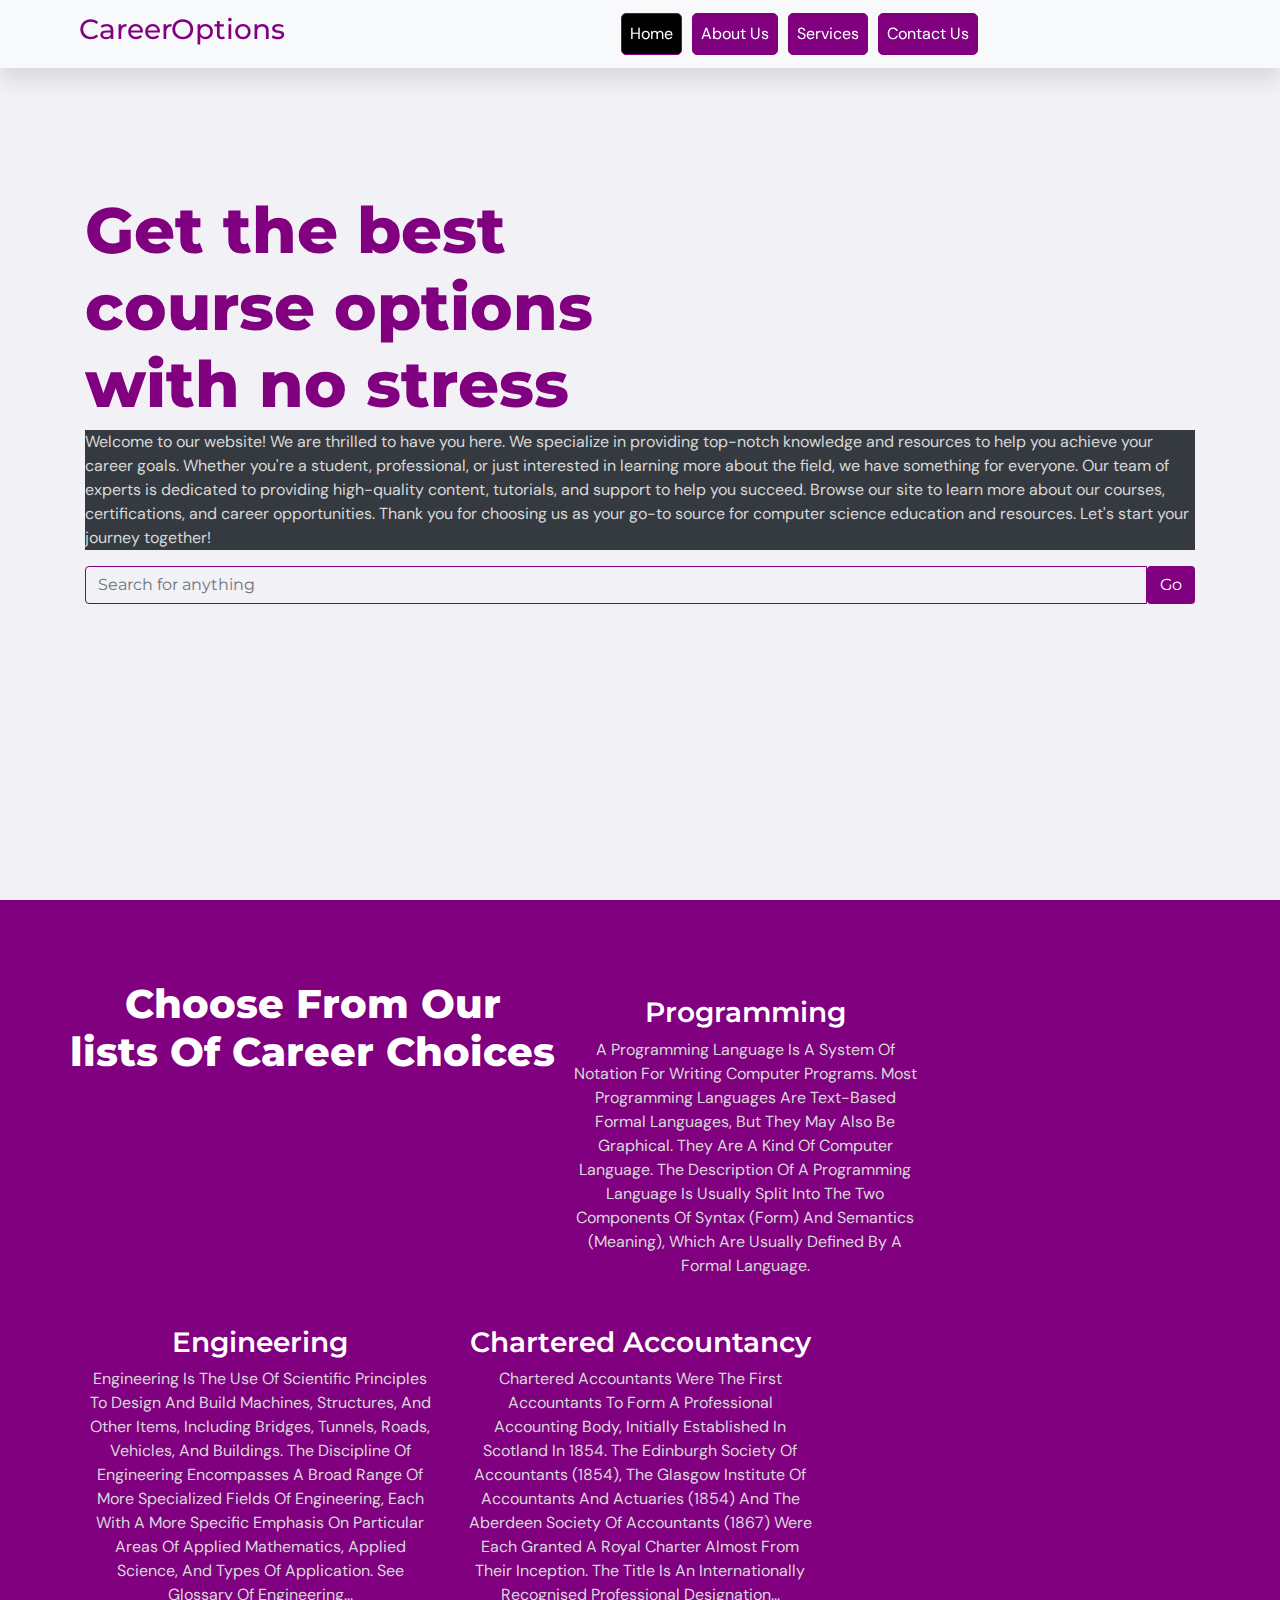
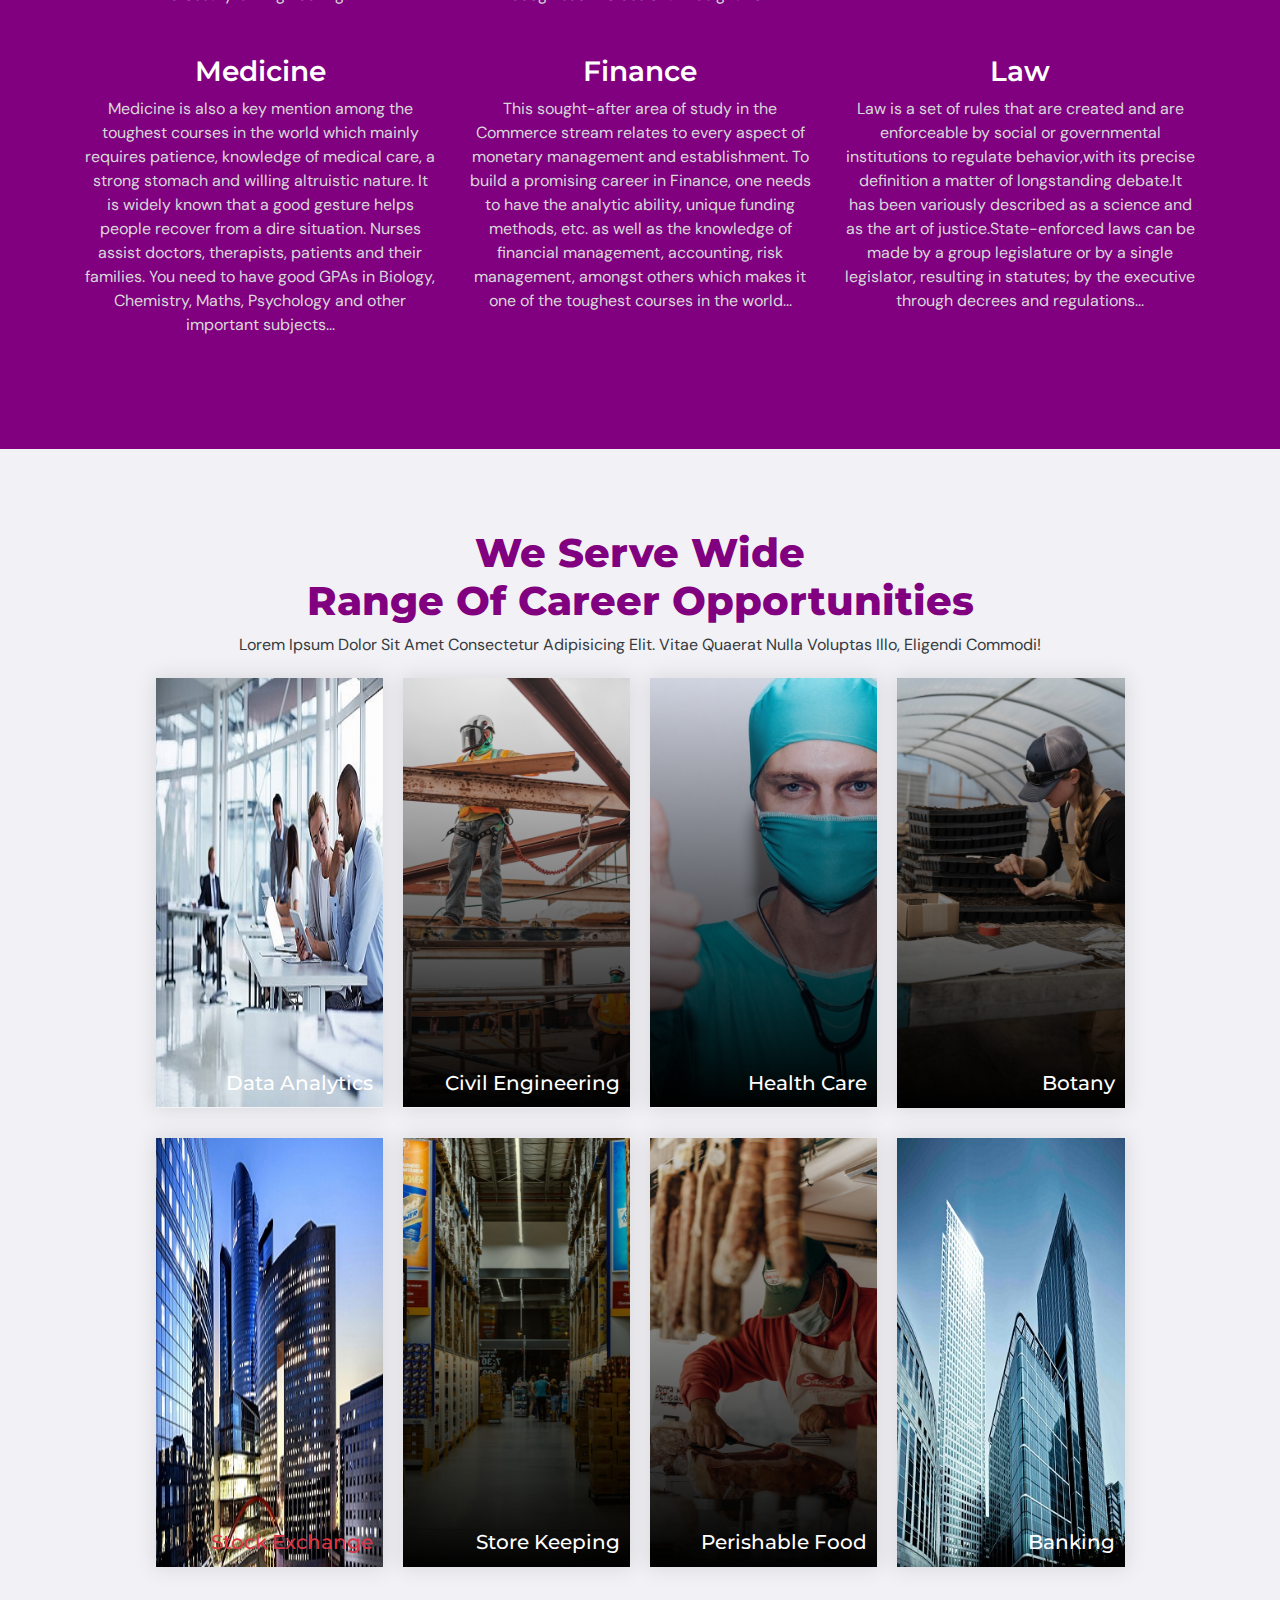
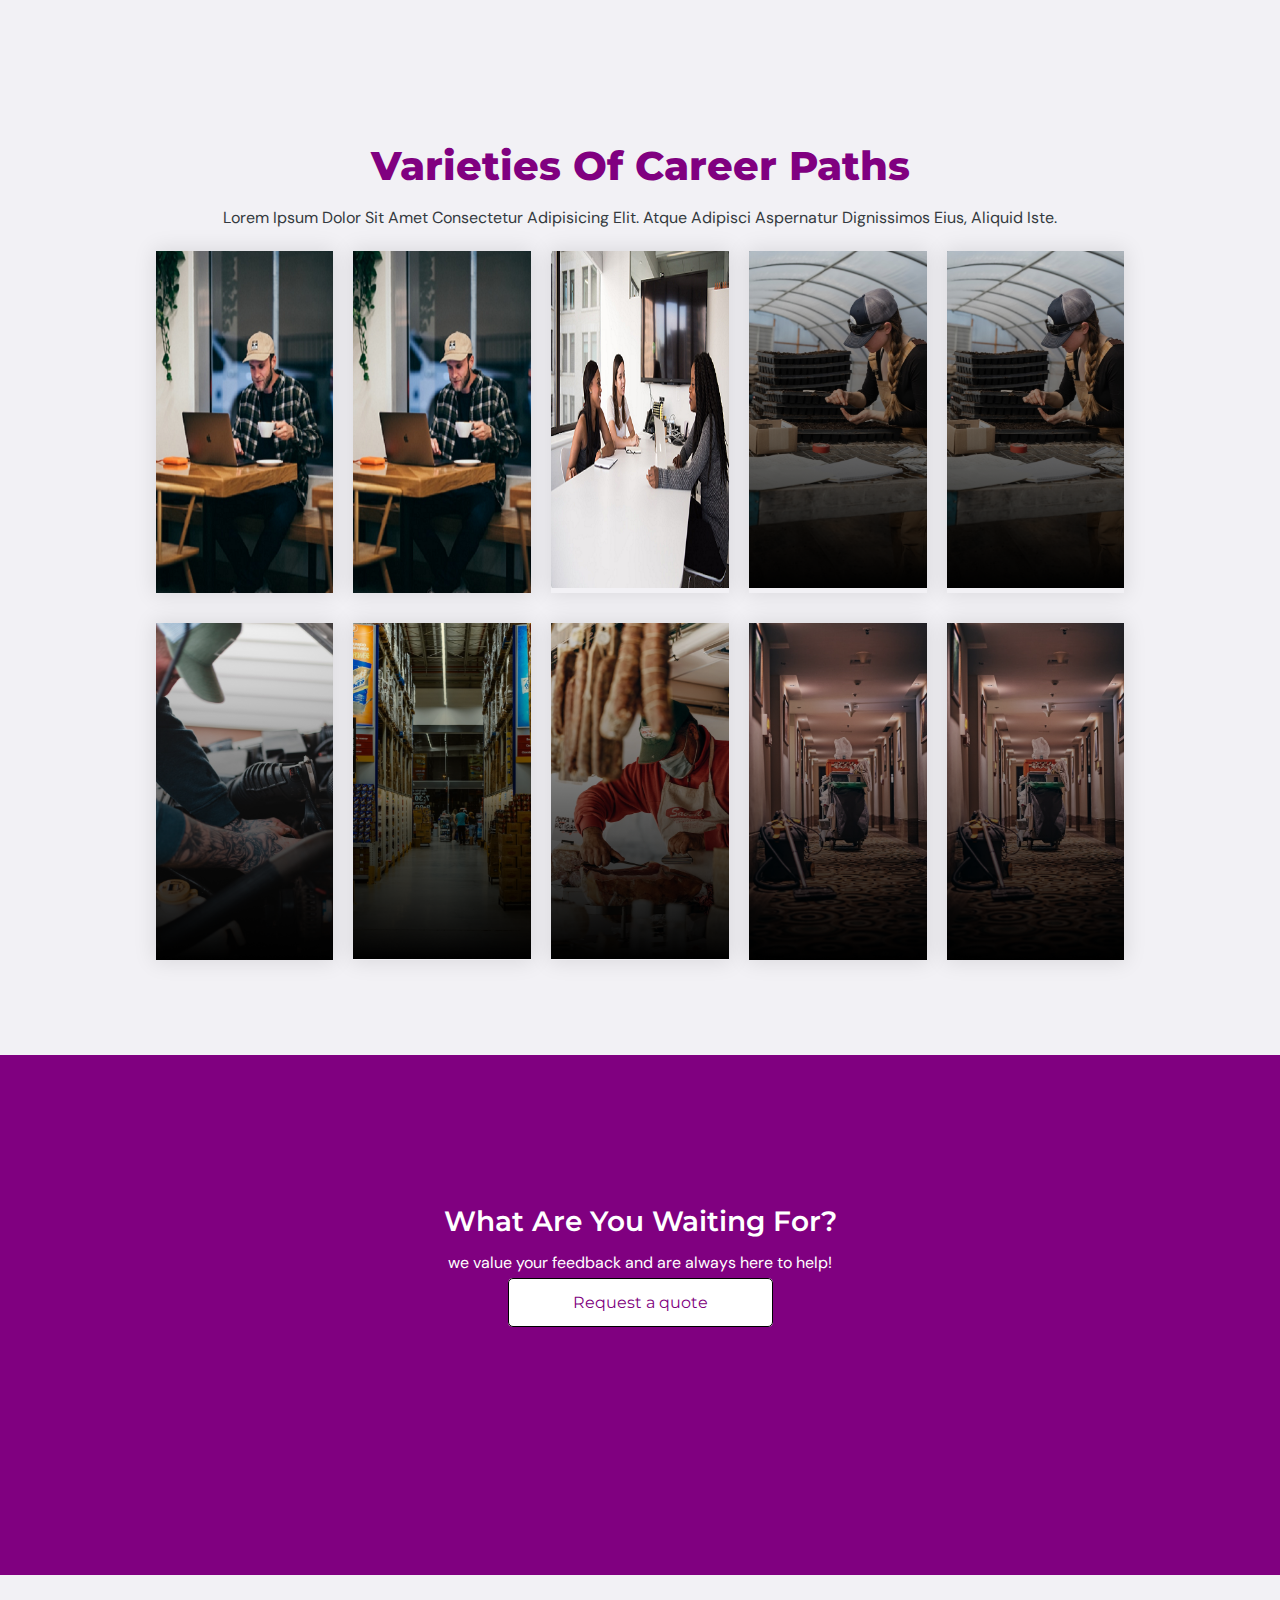
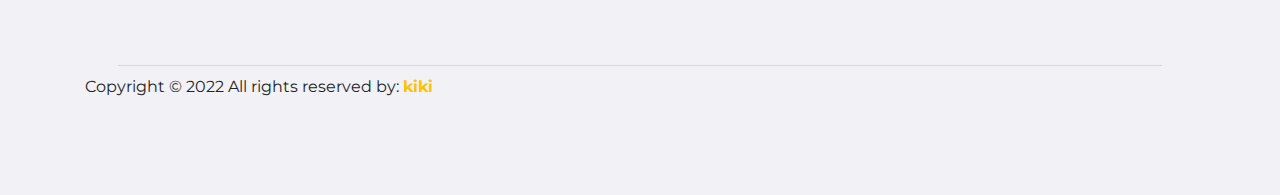
==== commit 68bf6efb: "more contents with dummy text for now" ====
--- a/index.html
+++ b/index.html
@@ -58,12 +58,21 @@
                         <h1 class="home-header text-align-center justify-content-center">
                             Get the <span> best</span> <br> <span>course </span>options <br> with no stress
                         </h1>
-                            <p class="p1 text-align-center justify-content-center">
-                                Lorem ipsum dolor sit amet consectetur, adipisicing elit. 
-                                Exercitationem sed consequatur explicabo totam praesentium
-                                 pariatur placeat nobis tempora tempore. 
-                                Quia illo a accusamus perferendis porro tempore veniam impedit vero totam.
+                            <p class="p1 text-align-center justify-content-center bg-dark">
+                              Welcome to our website! We are thrilled to have you here. We specialize in providing top-notch 
+                              knowledge and resources to help you achieve your career goals. Whether you're 
+                              a student, professional, or just interested in learning more about the field, we have something
+                              for everyone. Our team of experts is dedicated to providing high-quality content, tutorials, 
+                              and support to help you succeed. Browse our site to learn more about our courses, certifications,
+                              and career opportunities. Thank you for choosing us as your go-to source for computer science 
+                              education and resources. Let's start your journey together!
                             </p>
+                         <form role="search" method="get" id="searchform" class="searchform" action="">
+                            <div class="input-group ">
+                                  <input class="form-control"  type="text" value="" name="s" id="s" placeholder="Search for anything" />
+                                  <input class="btn go " type="submit" id="searchsubmit" value="Go" />
+                              </div>
+                          </form>
                     </div>
                 </div>
             </div>
@@ -77,38 +86,75 @@
          <div class="container">
             <div class="row">
               <h1 class="choose-header text-center">
-                Choose Our <br> Foreign Workers 
+                Choose From Our  <br>lists Of Career Choices 
               </h1>
-                <div class="col-lg-6 mb-3 mt-3 text-center text-capitalize">
-                    <div class=" mb-lg-3">
-                        <h3 class="choose-sub-header">Experience</h3>
-                        <p class="p2">We are highly experienced, qualified and <br>
-                           hard-working in every are there are into.
+                <div class="col-lg-4 mb-3 mt-3 text-center text-capitalize">
+                    <div class=" mb-lg-3">
+                        <h3 class="choose-sub-header">programming</h3>
+                        <p class="p2">
+                          A programming language is a system of notation for writing computer programs.
+                          Most programming languages are text-based formal languages, but they may also be graphical. 
+                          They are a kind of computer language.
+                          The description of a programming language is usually split into the two components
+                           of syntax (form) and semantics (meaning), which are usually defined by a formal language. 
+                    </div>
+                </div>
+                <div class="col-lg-4 mb-3 mt-3 text-center text-capitalize">
+                    <div class=" mb-lg-3">
+                        <h3 class="choose-sub-header">Engineering</h3>
+                        <p class="p2">Engineering is the use of scientific principles to design
+                           and build machines, structures, and other items, including bridges,
+                            tunnels, roads, vehicles, and buildings. The discipline of engineering
+                             encompasses a broad range of more specialized fields of engineering, 
+                             each with a more specific emphasis on particular areas of applied mathematics,
+                           applied science, and types of application. See glossary of engineering...
                           </p>
                     </div>
                 </div>
-                <div class="col-lg-6 mb-3 mt-3 text-center text-capitalize">
-                    <div class=" mb-lg-3">
-                        <h3 class="choose-sub-header">Loyalty</h3>
-                        <p class="p2">Loyal and committed to long-term <br> employment been morally upright in there <br> work.
+                <div class="col-lg-4 mb-3 mt-3 text-center text-capitalize">
+                    <div class=" mb-lg-3">
+                        <h3 class="choose-sub-header">Chartered Accountancy</h3>
+                        <p class="p2">Chartered accountants were the first accountants to form a 
+                          professional accounting body, initially established in Scotland in 1854. 
+                          The Edinburgh Society of Accountants (1854), the Glasgow Institute of 
+                          Accountants and Actuaries (1854) and the Aberdeen Society of Accountants (1867) 
+                          were each granted a royal charter almost from their inception. The title is
+                           an internationally recognised professional designation...
                           </p>
                     </div>
                 </div>
             </div>
             <div class="row">
-                <div class="col-lg-6 mb-3 mt-3 text-center">
-                    <div class=" mb-lg-3">
-                        <h3 class="choose-sub-header text-capitalize">Intergrated workforce</h3>
-                        <p class="p2">Our workers have successfully integrated into 
-                          the <br> Canadian workforce. Many apply for residency and <br> become permanent workers.
+                <div class="col-lg-4 mb-3 mt-3 text-center">
+                    <div class=" mb-lg-3">
+                        <h3 class="choose-sub-header text-capitalize">Medicine</h3>
+                        <p class="p2">Medicine is also a key mention among the toughest courses in the world which 
+                          mainly requires patience, knowledge of medical care, a strong stomach and willing 
+                          altruistic nature. It is widely known that a good gesture helps people recover from a 
+                          dire situation. Nurses assist doctors, therapists, patients and their families. You need
+                           to have good GPAs in Biology, Chemistry, Maths, Psychology and other important subjects...
                           </p>
                     </div>
                 </div>
-                <div class="col-lg-6 mb-3 mt-3 text-center">
-                    <div class=" mb-lg-3">
-                        <h3 class="choose-sub-header text-capitalize">communication</h3>
-                        <p class="p2">English is widely used or officially spoken
-                           in <br> all the countries where we recruit from.
+                <div class="col-lg-4 mb-3 mt-3 text-center">
+                    <div class=" mb-lg-3">
+                        <h3 class="choose-sub-header text-capitalize">Finance</h3>
+                        <p class="p2">
+                          This sought-after area of study in the Commerce stream relates to every aspect of 
+                          monetary management and establishment. To build a promising career in Finance, one needs to have
+                          the analytic ability, unique funding methods, etc. as well as the knowledge of financial management,
+                          accounting, risk management, amongst others which makes it one of the toughest courses in the world...
+                    </div>
+                </div>
+                <div class="col-lg-4 mb-3 mt-3 text-center">
+                    <div class=" mb-lg-3">
+                        <h3 class="choose-sub-header text-capitalize">Law</h3>
+                        <p class="p2">Law is a set of rules that are created and are enforceable by 
+                          social or governmental institutions to regulate behavior,with its precise
+                           definition a matter of longstanding debate.It has been variously 
+                           described as a science and as the art of justice.State-enforced
+                            laws can be made by a group legislature or by a single legislator, resulting 
+                            in statutes; by the executive through decrees and regulations... 
                           </p>
                     </div>
                 </div>
@@ -118,73 +164,130 @@
         <!--CHOOSE SECTION ENDS-->
         
         <!--LABOUR MARKETS SECTION STARTS-->
-        <section class="labour labour-section" id="labour">
-          <div class="container text-dark round">
+        <!-- <section class="labour labour-section" id="labour">
+          <div class="container text-dark">
               <div class="row">
                   <div class="col-12 ">
-                      <h1 class="labour-header text-center text-capitalize ">
-                        We have Excellent Knowledge of Foreign <br> Labour Markets 
-                      </h1>
-                     
-                  <div class="round">
-                      <div>
-                        
-                    <img src="./imgs1/img6.png" class="imgz" class="img-fluid" alt="" srcset="">
-              
-                    <!-- <div class="wrap-item"> -->
-                        <img src="./imgs1/img7.png" class="imgz" class="img-fluid" alt="" srcset="">
-                    <!-- </div> -->
-                    <!-- <div class="wrap-item"> -->
-                        <img src="./imgs1/img8.png" class="imgz" class="img-fluid" alt="" srcset="">
-                    <!-- </div> -->
-                      </div>
-                <div>
+                      <h1 class="labour-header text-center text-capitalize mb-3">
+                        Varieties Of Career Paths </h1>
+                    <div class="divd">
+                        <div class="">
+                          <img src="./imgs1/tech.png" class="imgz" class="img-fluid" alt="" srcset="">
+                        </div>
+                        <div>
+                          <img src="./imgs1/tech.png" class="imgz" class="img-fluid" alt="" srcset="">
+                        </div>
+                        <div>
+                          <img src="./imgs1/tech.png" class="imgz" class="img-fluid" alt="" srcset="">
+                        </div>
+                        <div>
+                          <img src="./imgs1/tech.png" class="imgz" class="img-fluid" alt="" srcset="">
+                        </div>
+                    </div>      
+                    <div class="divd">
+                        <div class="">
+                          <img src="./imgs1/tech.png" class="imgz" class="img-fluid" alt="" srcset="">
+                        </div>
+                        <div>
+                          <img src="./imgs1/tech.png" class="imgz" class="img-fluid" alt="" srcset="">
+                        </div>
+                        <div>
+                          <img src="./imgs1/tech.png" class="imgz" class="img-fluid" alt="" srcset="">
+                        </div>
+                        <div>
+                          <img src="./imgs1/tech.png" class="imgz" class="img-fluid" alt="" srcset="">
+                        </div>
+                    </div>      
+                  </div>
+              </div>
+          </div>
+      </section> -->
+      <section class="range range-section" id="range">
+        <div class="container  text-dark">
+            <div class="row">
+                <div class="col-12">
+                    <h1 class="range-header text-capitalize text-center">
+                      we serve wide <br> range of career opportunities
+                    </h1>
+                    <p class="p3 text-center text-dark text-capitalize">
+                     Lorem ipsum dolor sit amet consectetur adipisicing elit. 
+                     Vitae quaerat nulla voluptas illo, eligendi commodi!
+                    </p>
+                    <div class="range-img">
+                      <div class="box">
+                        <img src="./imgs1/imgxii.jpg" class="img-fluid" alt="" srcset="">
+                        <h5 class="bottom-text text-capitalize">Data analytics</h5>
+                      </div>
+                      <div class="box">
+                        <img src="./imgs1/img13.png" class="img-fluid" alt="" srcset="">
+                        <h5 class="bottom-text text-capitalize">Civil Engineering</h5>
+                      </div>
+                      <div class="box">
+                        <img src="./imgs1/health.png" class="img-fluid" alt="" srcset="">
+                        <h5 class="bottom-text">Health Care</h5>
+                      </div>
+                      <div class="box">
+                        <img src="./imgs1/img16.png" class="img-fluid" alt="" srcset="">
+                        <h5 class="bottom-text text-capitalize">Botany</h5>
+                      </div>
+                    </div>
                   
-                <!-- <div class="wrap-item"> -->
-                  <img src="./imgs1/tech.png" class="imgz" class="img-fluid" alt="" srcset="">
-                  <!-- </div> -->
-                  <!-- <div class="wrap-item"> -->
-                      <img src="./imgs1/img10.png" class="imgz" class="img-fluid" alt="" srcset="">
-                  <!-- </div>
-                  <div class="wrap-item"> -->
-                      <img src="./imgs1/img11.png" class="imgz" class="img-fluid" alt="" srcset="">
-                  <!-- </div> -->
-                </div>
-              </div>
-                     </div>
-                    </div>
-             </div>
-      </section>
+                </div>
+            </div>
+            <div class="row">
+              <div class="col-12">
+                  <div class="range-img">
+                    <div class="box">
+                      <img src="./imgs1/imgx3.jpg" class="img-fluid" alt="" srcset=""> 
+                      <h5 class="bottom-text text-danger">Stock Exchange</h5> 
+                    </div>
+                    <div class="box">
+                      <img src="./imgs1/img18.png" class="img-fluid" alt="" srcset="">
+                      <h5 class="bottom-text text-capitalize">Store Keeping</h5>
+                    </div>
+                    <div class="box">
+                      <img src="./imgs1/img19.png" class="img-fluid" alt="" srcset="">
+                      <h5 class="bottom-text text-capitalize">Perishable Food</h5>
+                    </div>
+                    <div class="box">
+                      <img src="./imgs1/imgx2.jpg" class="img-fluid" alt="" srcset="">
+                      <h5 class="bottom-text text-capitalize">Banking</h5>
+                    </div>
+                  </div>
+                
+              </div>
+          </div>
+        </div>
+    </section>
         <!--LABOUR MARKETS SECTION ENDS-->
 
-        <!--RANGE INDUSTRIES SECTION STARTS-->
+        <!--RANGE INDUSTRIES SECTION STARTS 276 x 523-->
         <section class="range range-section" id="range">
           <div class="container  text-dark">
               <div class="row">
                   <div class="col-12">
-                      <h1 class="range-header text-capitalize text-center">
-                        we serve diverse <br> range of industires 
-                      </h1>
+                    <h1 class="labour-header text-center text-capitalize mb-3">
+                      Varieties Of Career Paths 
+                    </h1>
                       <p class="p3 text-center text-dark text-capitalize">
-                        our goal Is to match the right candidate to the right job, in order to achieve this goal 
-                        we apply rigorous selection process to recruit candidates for various jobs.
+                        Lorem ipsum dolor sit amet consectetur adipisicing elit. Atque adipisci 
+                        aspernatur dignissimos eius, aliquid iste.
                       </p>
                       <div class="range-img">
                         <div class="box">
-                          <img src="./imgs1/military.png" class="img-fluid" alt="" srcset="">
-                          <h5 class="bottom-text text-capitalize">Military</h5>
-                        </div>
-                        <div class="box">
-                          <img src="./imgs1/img13.png" class="img-fluid" alt="" srcset="">
-                          <h5 class="bottom-text text-capitalize">Construction</h5>
-                        </div>
-                        <div class="box">
-                          <img src="./imgs1/health.png" class="img-fluid" alt="" srcset="">
-                          <h5 class="bottom-text">Hospitality</h5>
+                          <img src="./imgs1/tech.png" class="img-fluid" alt="" srcset="">
+                        </div>
+                        <div class="box">
+                          <img src="./imgs1/tech.png" class="img-fluid" alt="" srcset="">
+                        </div>
+                        <div class="box">
+                          <img src="./imgs1/img29.png" class="img-fluid" alt="" srcset="">
                         </div>
                         <div class="box">
                           <img src="./imgs1/img16.png" class="img-fluid" alt="" srcset="">
-                          <h5 class="bottom-text text-capitalize">Agriculture</h5>
+                        </div>
+                        <div class="box">
+                          <img src="./imgs1/img16.png" class="img-fluid" alt="" srcset="">
                         </div>
                       </div>
                     
@@ -195,19 +298,18 @@
                     <div class="range-img">
                       <div class="box">
                         <img src="./imgs1/img17.png" class="img-fluid" alt="" srcset=""> 
-                        <h5 class="bottom-text">Automotives</h5> 
                       </div>
                       <div class="box">
                         <img src="./imgs1/img18.png" class="img-fluid" alt="" srcset="">
-                        <h5 class="bottom-text text-capitalize">Warehousing</h5>
                       </div>
                       <div class="box">
                         <img src="./imgs1/img19.png" class="img-fluid" alt="" srcset="">
-                        <h5 class="bottom-text text-capitalize">Food Processing</h5>
                       </div>
                       <div class="box">
                         <img src="./imgs1/img20.png" class="img-fluid" alt="" srcset="">
-                        <h5 class="bottom-text text-capitalize">Cleaning</h5>
+                      </div>
+                      <div class="box">
+                        <img src="./imgs1/img20.png" class="img-fluid" alt="" srcset="">
                       </div>
                     </div>
                   
@@ -216,39 +318,6 @@
           </div>
       </section>
         <!--RANGE INDUSTRIES SECTION ENDS-->
-
-        <!--PARTNERS SECTION STARTS-->
-        <section class="partner partner-section" id="partner">
-          <div class="container">
-              <div class="row">
-                  <div class="col-md-12">
-                      <h1 class="partner-header text-capitalize text-center mb-4">
-                        trusted and supported by 
-                      </h1>
-                      <div class="row row-cols-2 col-md-12 me-2 align-items-center justify-content-center row-cols-lg-4 g-3 g-lg-12">
-                        <div class="col-md-3">
-                          <div class=" border partner">
-                            <!-- <img src="imgs1/black-square.png" class="img-fluid" alt="" srcset=""> -->
-                            <h3>LOADING...</h3>
-                          </div>
-                        </div>
-                        <div class="col-md-3">
-                          <div class=" border partner">
-                            <img src="imgs1/light-square.png" class="img-fluid" alt="" srcset="">
-                          </div>
-                        </div>
-                        <div class="col-md-3">
-                          <div class=" border partner">
-                            <!-- <img src="imgs1/black-square.png" class="img-fluid" alt="" srcset=""> -->
-                            <h3>LOADING...</h3>
-                          </div>
-                        </div>
-                      </div>
-                  </div>
-              </div>
-          </div>
-      </section>
-        <!--PARTNERS SECTION ENDS-->
 
             <!--QUOTE SECTION STARTS-->
             <section class="quote quote-section" id="quote">
@@ -258,7 +327,7 @@
                         <div class="card text-center border-0">
                         <div class="card-body quote2 py-5 border-0">
                             <h3 class="card-title card-title1 text-capitalize ">what are you waiting for?</h3>
-                            <p class="card-text text-white p4">intersource is ready to help you find the workers your company needs!</p>
+                            <p class="card-text text-white p4">we value your feedback and are always here to help!</p>
                             <a href="#" class="req-btn py-3">Request a quote</a>
                         </div>
                         </div>
@@ -268,84 +337,48 @@
         </section>
             <!--QUOTE SECTION ENDS-->
 
-            <!--FOOTER SECTION STARTS-->
-            <section class="footer footer-section" id="footer">
+               <!--FOOTER SECTION STARTS-->
+          <section class="footer footer-section" id="footer">
             <footer class="site-footer">
                 <div class="container">
-                    <div class="row">
-                    <div class="col-lg-4 py-4">
-                        <!-- <img src="./imgs1/logo2.png" alt="" srcset=""> -->
-                        <p class="p5"> 
-                            At Intersource Global Inc., we apply the most highly 
-                            developed and advanced methodologies that strive and
-                            recruit qualified candidates that meet the staffing
-                            need of companies.
-                            </p>
-                        </div>
-                            <div class="col-lg-4 mb-2">
-                                <ul class="list-unstyled footer-link ">
-                                <li class="d-flex ">
-                                    <span class="me-3 ">Privacy & Terms</span><span class="text-dark">Help & Support</span>
-                                </li>
-                                <li class="d-flex">
-                                    <span class="me-5">Feedbacks</span> <span class="text-dark">Feedbacks</span>
-                                </li>
-                                <li class="d-flex">
-                                    <span class="me-5">Contact Us</span><span class="text-dark">Contact Us</span>
-                                </li>
-                                </ul>
-                            </div>
-                            
-                            <div class="col-lg-4 mb-2 py-5">
-                                <p>
-                                Subscribe to our newsletter for more info.
-                                </p>
-                                <form action="" >
-                                <input type="search" class="form-control form-control3 mb-2" placeholder="Enter Email" aria-label="Search" aria-describedby="search-addon" />
-                                        <span class=" border-0" id="search-addon">
-                                        <!-- <button type="submit" class="btn ">search</button> -->
-                                        <button class=" subscribe-btn btn-block py-3"  type="submit">Subscribe</button>
-                                        </span>
-                                </form>
-                                    
-                            </div>
-                                <hr class="mb-2 col mx-5">  
-                            </div>
-                            <div class="row align-items-center">
-                            <div class="col-md-7 col-lg-6">
-                                <p>
-                                Copyright &copy; 2022 All rights reserved by:
-                                <a href="#" style="text-align:none ;">
-                                    <strong class="text-warning">skb</strong>
-                                </a>
-                                </p>
-                            </div>
-                            <div class="col-md-5 col-lg-6">
-                                <div class="text-center text-md-right">
-                                <ul class="list-unstyled list-inline">
-                                    <li class="list-inline-item">
-                                    <a href="#" class="btn-floating btn-sm text-dark" ><i class="fab fa-facebook "></i></a>
-                                    </li>
-                                    <li class="list-inline-item">
-                                    <a href="#" class="btn-floating btn-sm text-dark" ><i class="fab fa-instagram"></i></a>
-                                    </li>
-                                    <li class="list-inline-item">
-                                    <a href="#" class="btn-floating btn-sm text-dark" ><i class="fab fa-twitter"></i></a>
-                                    </li>
-                                    <li class="list-inline-item">
-                                    <a href="#" class="btn-floating btn-sm text-dark" ><i class="fab fa-whatsapp"></i></a>
-                                    </li>
-                                    <li class="list-inline-item">
-                                    <a href="#" class="btn-floating btn-sm text-dark" ><i class="fab fa-youtube"></i></a>
-                                    </li>
-                                </ul>
-                                </div>
-                            </div>
-                            </div>
-                        </div>
-                        </footer>
-                </section>
-            <!--FOOTER SECTION ENDS-->
+                  <div class="row">  
+                <hr class="mb-2 col mx-5">  
+            </div>
+            <div class="row align-items-center">
+              <div class="col-md-7 col-lg-6">
+                <p>
+                  Copyright &copy; 2022 All rights reserved by:
+                  <a href="#" style="text-align:none ;">
+                    <strong class="text-warning">kiki</strong>
+                  </a>
+                </p>
+              </div>
+              <div class="col-md-5 col-lg-6">
+                <div class="text-center text-md-right">
+                  <ul class="list-unstyled list-inline">
+                    <li class="list-inline-item">
+                      <a href="#" class="btn-floating btn-sm text-dark" ><i class="fab fa-facebook "></i></a>
+                    </li>
+                    <li class="list-inline-item">
+                      <a href="#" class="btn-floating btn-sm text-dark" ><i class="fab fa-instagram"></i></a>
+                    </li>
+                    <li class="list-inline-item">
+                      <a href="#" class="btn-floating btn-sm text-dark" ><i class="fab fa-twitter"></i></a>
+                    </li>
+                    <li class="list-inline-item">
+                      <a href="#" class="btn-floating btn-sm text-dark" ><i class="fab fa-whatsapp"></i></a>
+                    </li>
+                    <li class="list-inline-item">
+                      <a href="#" class="btn-floating btn-sm text-dark" ><i class="fab fa-youtube"></i></a>
+                    </li>
+                  </ul>
+                </div>
+              </div>
+            </div>
+          </div>
+          </footer>
+          </section>
+                <!--FOOTER SECTION ENDS-->
 
 
     <script src="https://cdn.jsdelivr.net/npm/@popperjs/core@2.11.6/dist/umd/popper.min.js" 
@@ -355,8 +388,8 @@
     integrity="sha384-7VPbUDkoPSGFnVtYi0QogXtr74QeVeeIs99Qfg5YCF+TidwNdjvaKZX19NZ/e6oz" 
     crossorigin="anonymous">
     </script>
-    <script src="./js/data.js"></script>   
+    <script src="./js/data.js"></script>  
+    <script src="./js/index.js"></script> 
     <script src="./js/script.js"></script>
     </body>
     </html>
-
--- a/css/style.css
+++ b/css/style.css
@@ -13,7 +13,6 @@
     --linear-gradient3: linear-gradient(-255deg, #102544 0%,   #1965D5 59.38%);
     --sub-btn: #102544;
     --paragraph-color:rgba(216, 216, 216, 1);
-
   }
 
 body{
@@ -36,15 +35,21 @@
 }
 .navbar ul li a{
     margin: 5px;
-    color: purple !important;
-    /* background-color: red; */
+    color: white !important;
+    background-color: purple;
     /* font-weight: 600; */
     font-family: 'Dm sans';
+    border-radius: 5px;
+    border: 1px solid purple;
 }
 .navbar ul li a:hover{
-    background-color: purple;
-    color: white !important;
-    border-radius: 5px;
+    background-color: white !important;
+    color: purple !important;
+    border-radius: 5px;
+}
+.active{
+    background-color: var(--black) !important;
+    border: 2px solid purple;
 }
 section{
     padding-top: 80px;
@@ -60,7 +65,7 @@
     font-weight: 800;
     padding-top: 7rem;
     /* padding-left: 1rem; */
-    color: white;
+    color: purple;
 }
 .home-header > span{
     color: purple;
@@ -68,7 +73,7 @@
 
 .home{
     width: 100%;
-    background-image: url(../imgs1/img27.png);
+    background-image: url("https://picsum.photos/700/300?random=2");
     background-position: center;
     background-repeat: no-repeat;
     background-size: cover;
@@ -197,7 +202,7 @@
     min-height: 100vh;
     /* background-color: red; */
 }
-.jobs-btn{
+/* .jobs-btn{
     padding: .85rem 3rem !important;
     border-radius: 5px;
     margin-left: 10px;
@@ -210,9 +215,10 @@
     background: white !important;
     color: #3480F1 !important; 
     cursor: pointer;
-}
+} */
 .contact-header{
     padding-top: 45px;
+    color: purple !important;
 }
 .cont-btn{
     padding: .85rem 4rem !important;
@@ -321,12 +327,23 @@
     font-family: 'Montserrat';
     font-weight: 800;
 }
-.round{
+.go{
+    background-color: purple !important;
+    color: white;
+}
+.go:hover{
+    background-color: rgba(230, 19, 230, 0.644) !important;
+    color: white;
+}
+/* .round{
     display: flex;
     margin: 5px auto;
     flex-wrap: wrap;
     align-items: center;
     justify-content: center;
+} */
+.divd{
+    display: flex !important;
 }
 /* .imgz{
     display: block;
@@ -355,7 +372,7 @@
 }
 .box{
     width: 250px;
-    margin: 0px 0px;
+    margin: 0px 10px;
     box-shadow: 0 0 20px 2px rgba(0, 0, 0, .1);
     transition: .85s;
     position: relative;
@@ -792,7 +809,7 @@
 }
 .textarea1,
     input[type=text] {
-    border: 1px solid #3480F1 !important;
+    border: 1px solid purple !important;
     background-color: #F2F1F5;
 }
 select{
@@ -804,7 +821,7 @@
     border: 5px;
 }
 textarea{
-    border: 1px solid #3480F1;
+    border: 1px solid purple;
     border-radius: 5px;
     background-color: #F2F1F5 !important;
     resize: none;
@@ -827,12 +844,12 @@
     background-color: #d9d9d9;
 }
 .hear{
-    border: 1px solid #3480F1;
+    border: 1px solid purple;
     border-radius: 5px;
     padding-left: 1.2rem;
 }
 .twit-active{
-    background-color: #3480F1;
+    background-color: purple;
 }
  hr{
     color: black;
@@ -933,7 +950,7 @@
 .inputs input {
     width: 60px;
     height: 60px;
-    border: 1px solid #5858585d !important;
+    border: 1px solid purple !important;
 }
 
 input[type=number]::-webkit-inner-spin-button,
@@ -944,4 +961,27 @@
     margin: 0
 }
 
-
+.accordion {
+    background-color: #eee;
+    color: #444;
+    cursor: pointer;
+    padding: 18px;
+    width: 100%;
+    text-align: left;
+    border: none;
+    outline: none;
+    transition: 0.4s;
+  }
+  
+  /* Add a background color to the button if it is clicked on (add the .active class with JS), and when you move the mouse over it (hover) */
+  .active, .accordion:hover {
+    background-color: #ccc;
+  }
+  
+  /* Style the accordion panel. Note: hidden by default */
+  .panel {
+    padding: 0 18px;
+    background-color: white;
+    display: none;
+    overflow: hidden;
+  }--- a/css/responsive.css
+++ b/css/responsive.css
@@ -58,7 +58,7 @@
     
     .home{
         width: 100%;
-        background-image: url(../imgs1/img1.png);
+        background-image: url("https://picsum.photos/700/300?random=1");
         background-position: center;
         background-repeat: no-repeat;
         background-size:center;
